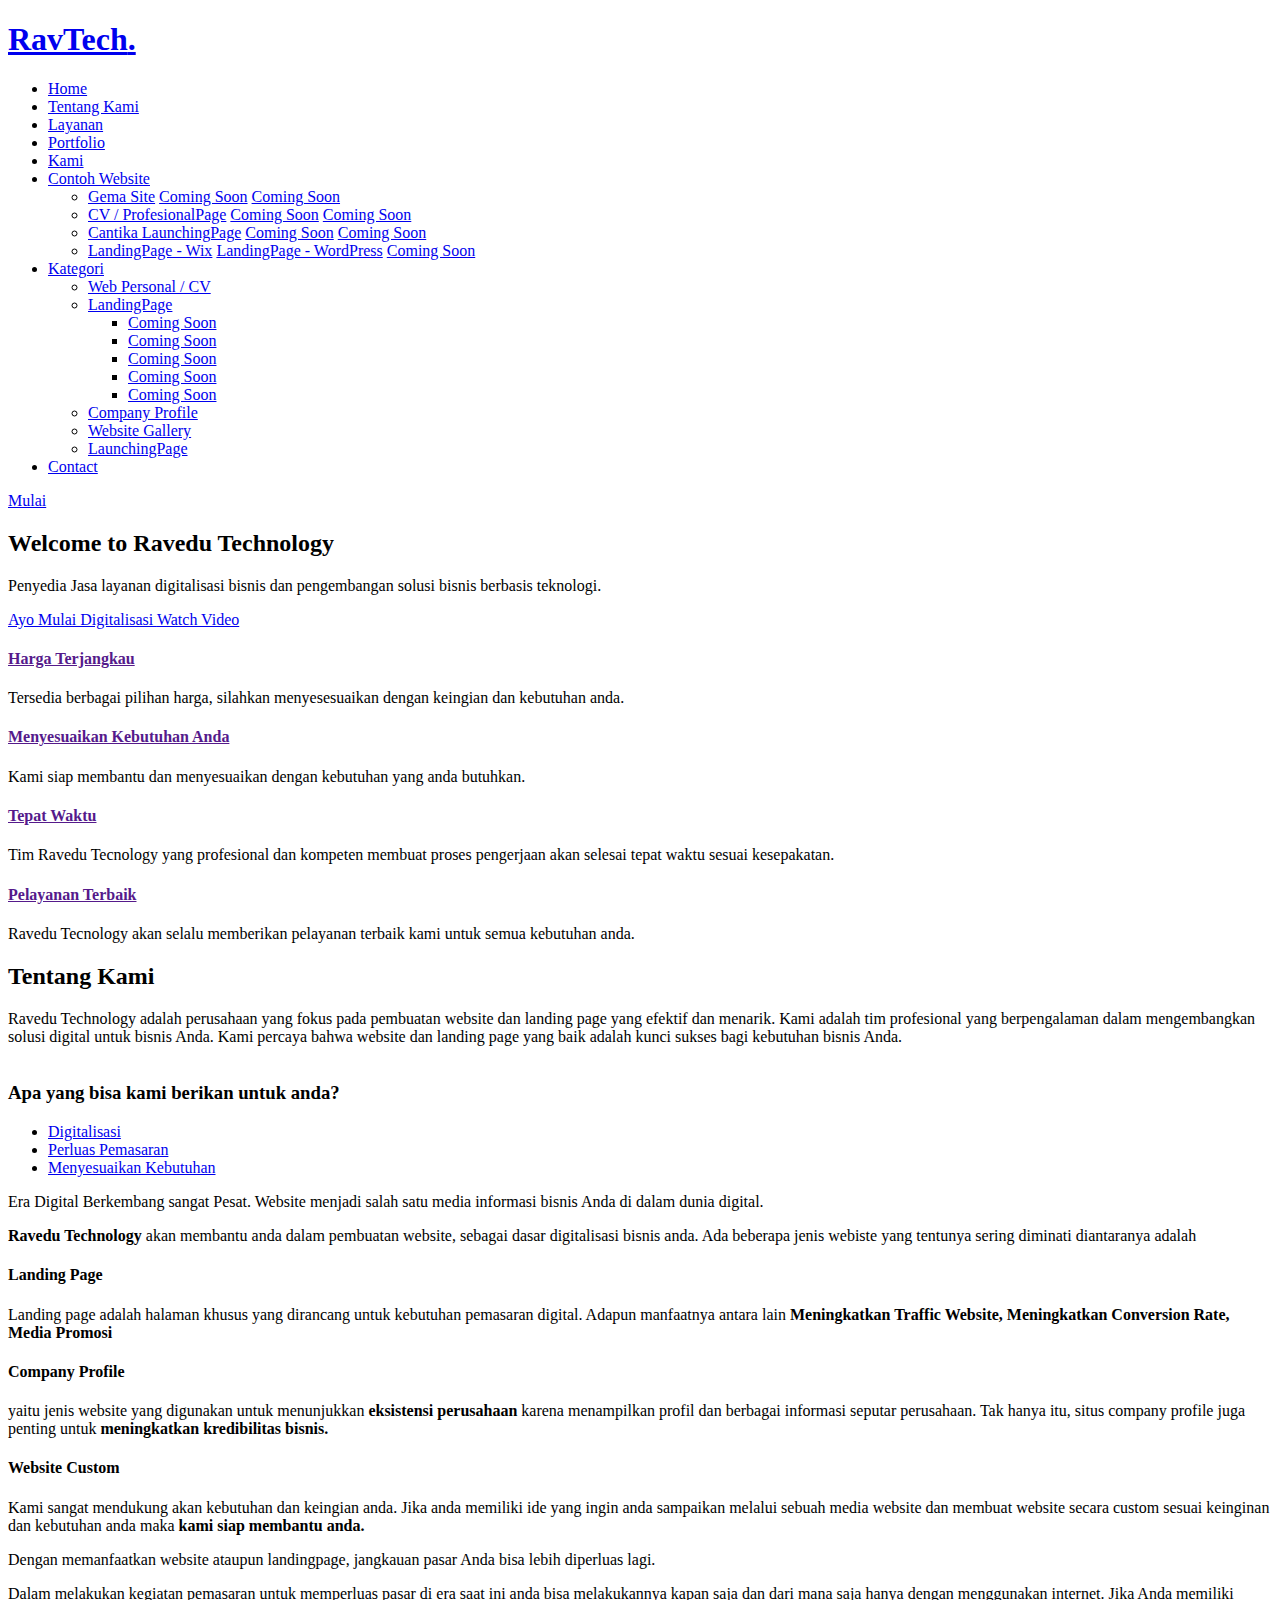
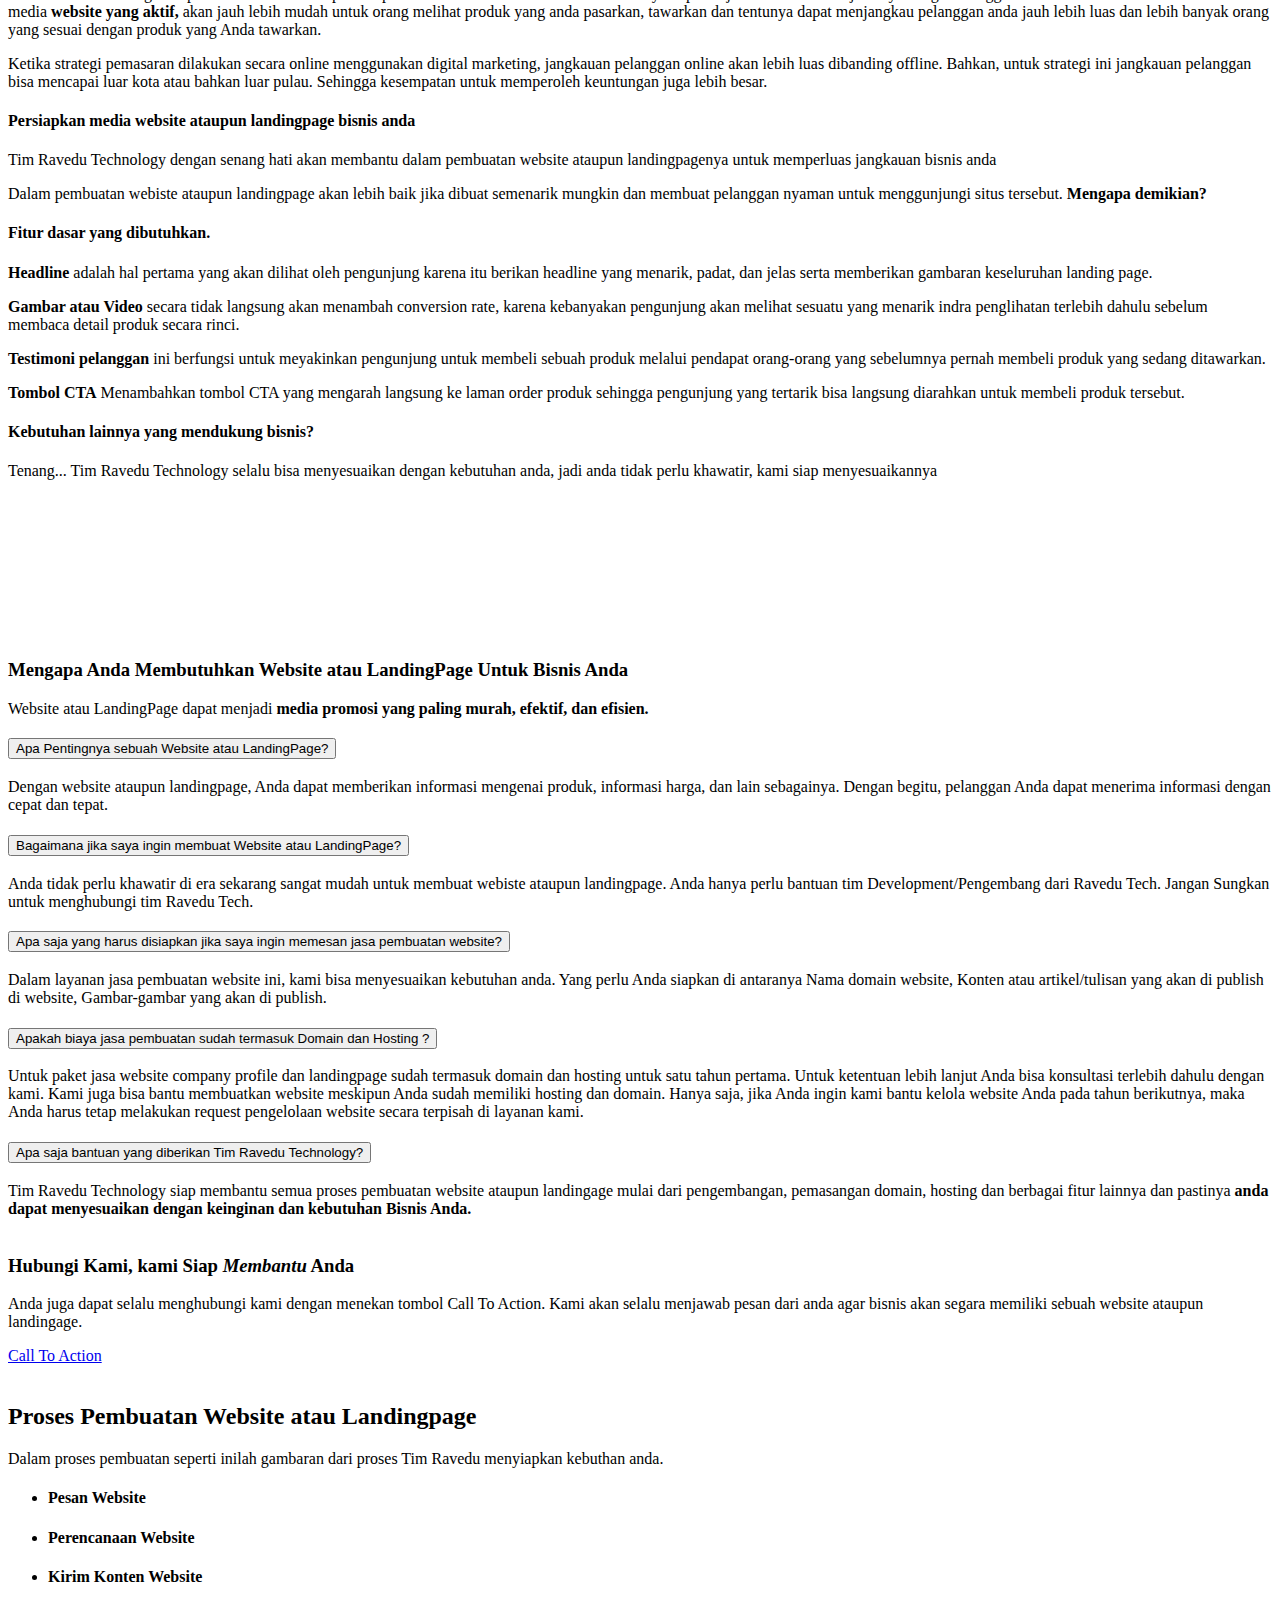
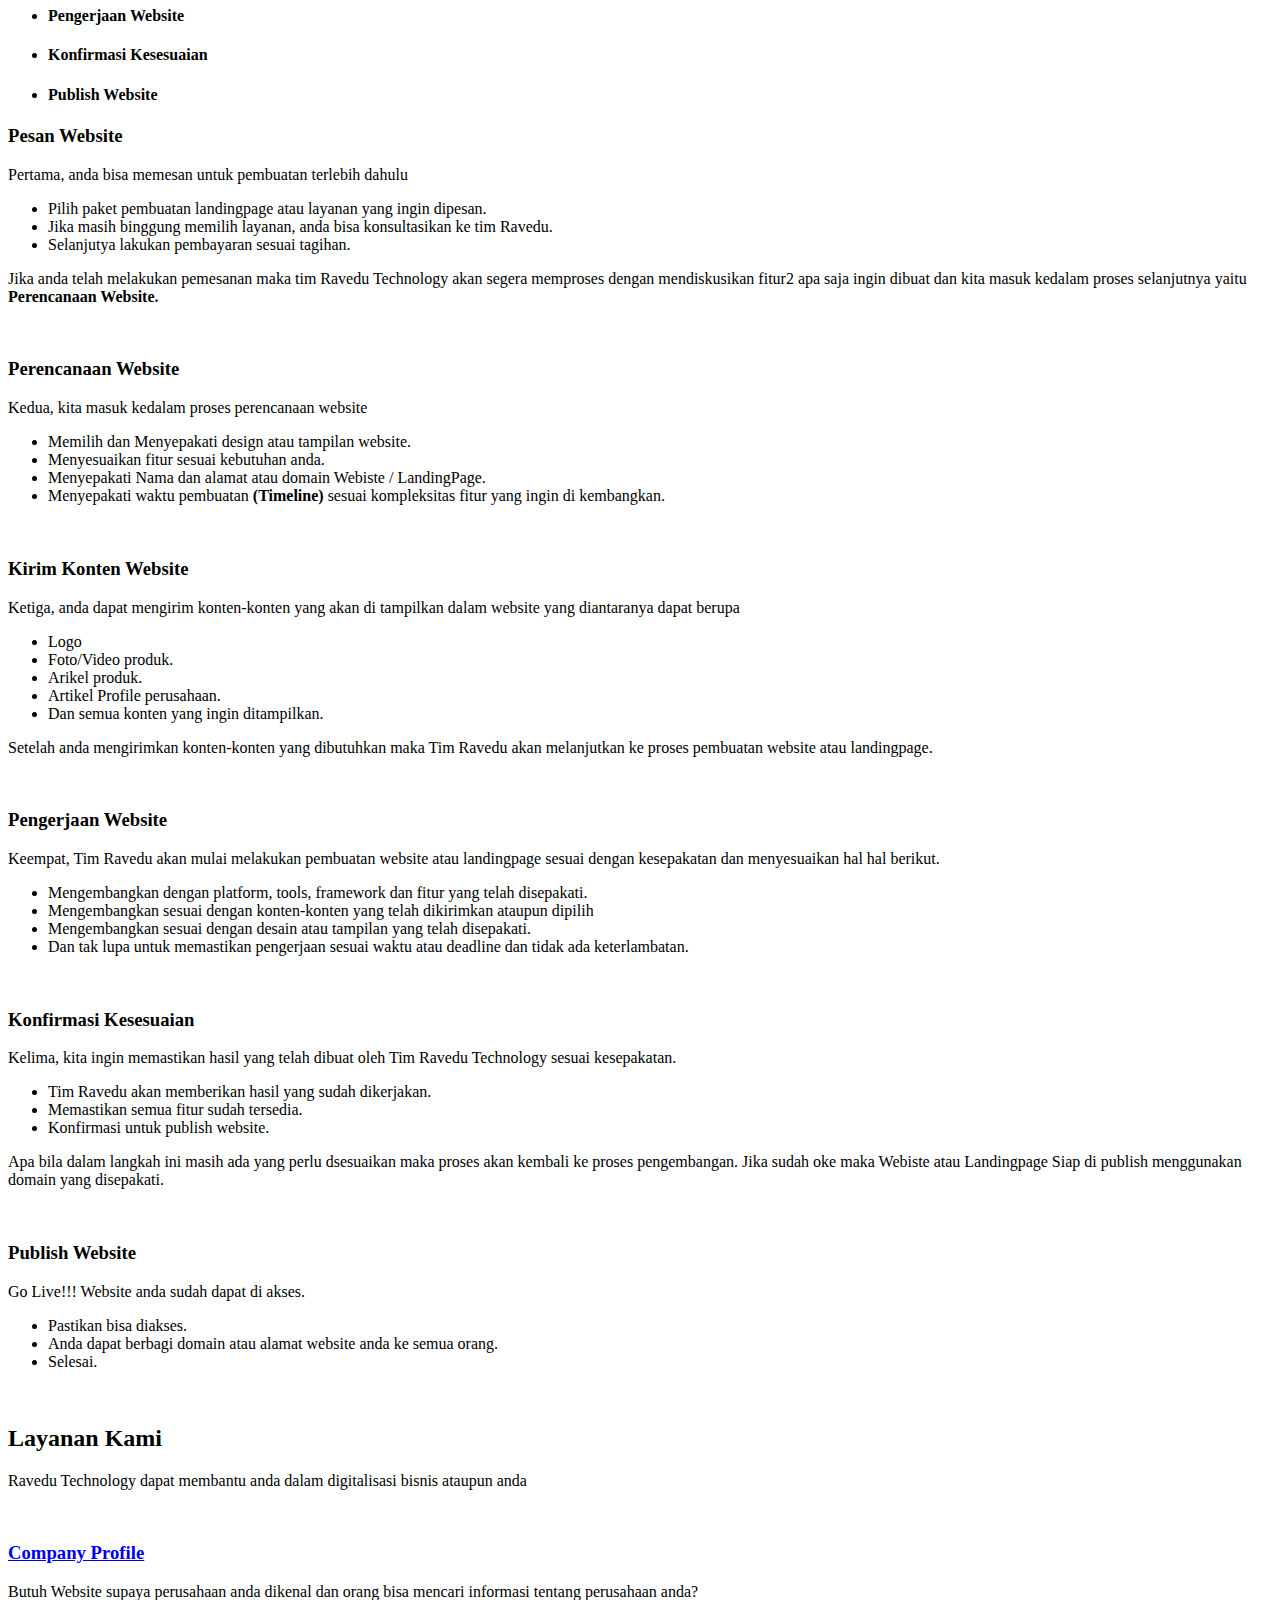
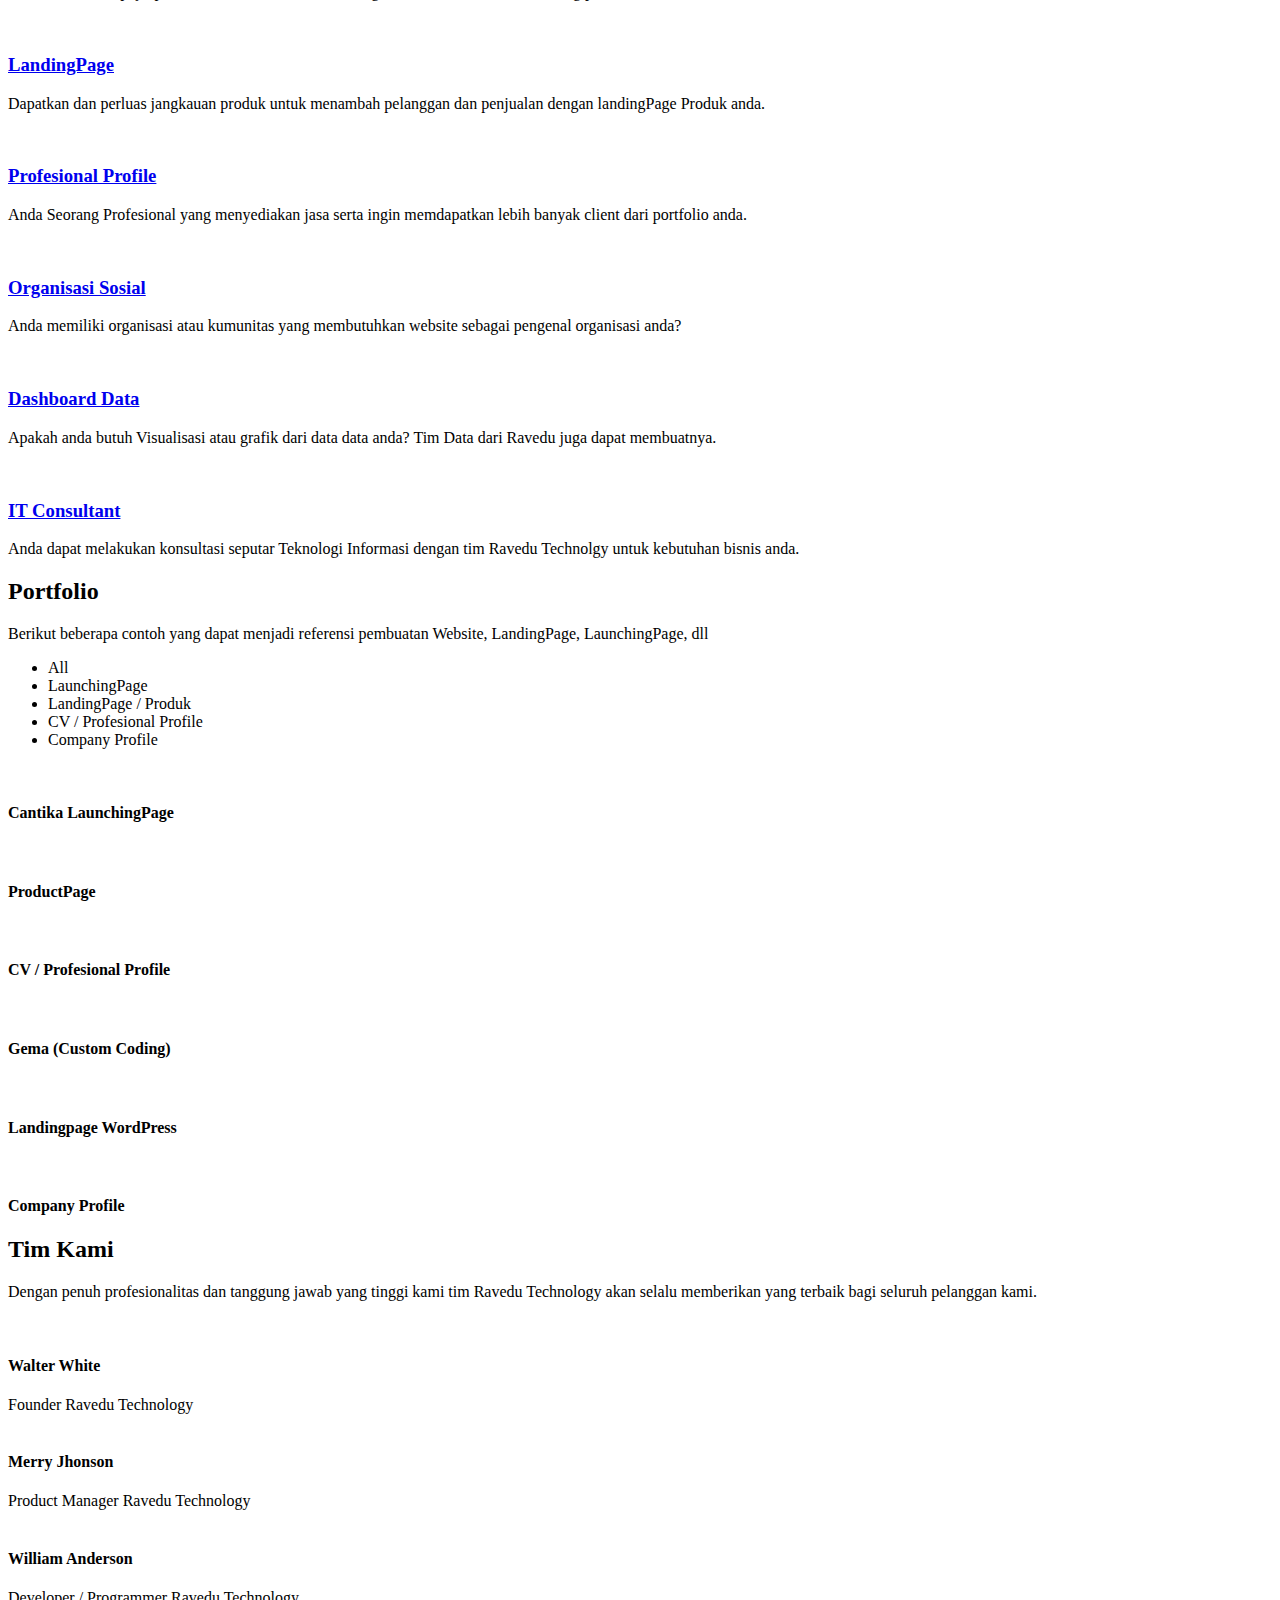
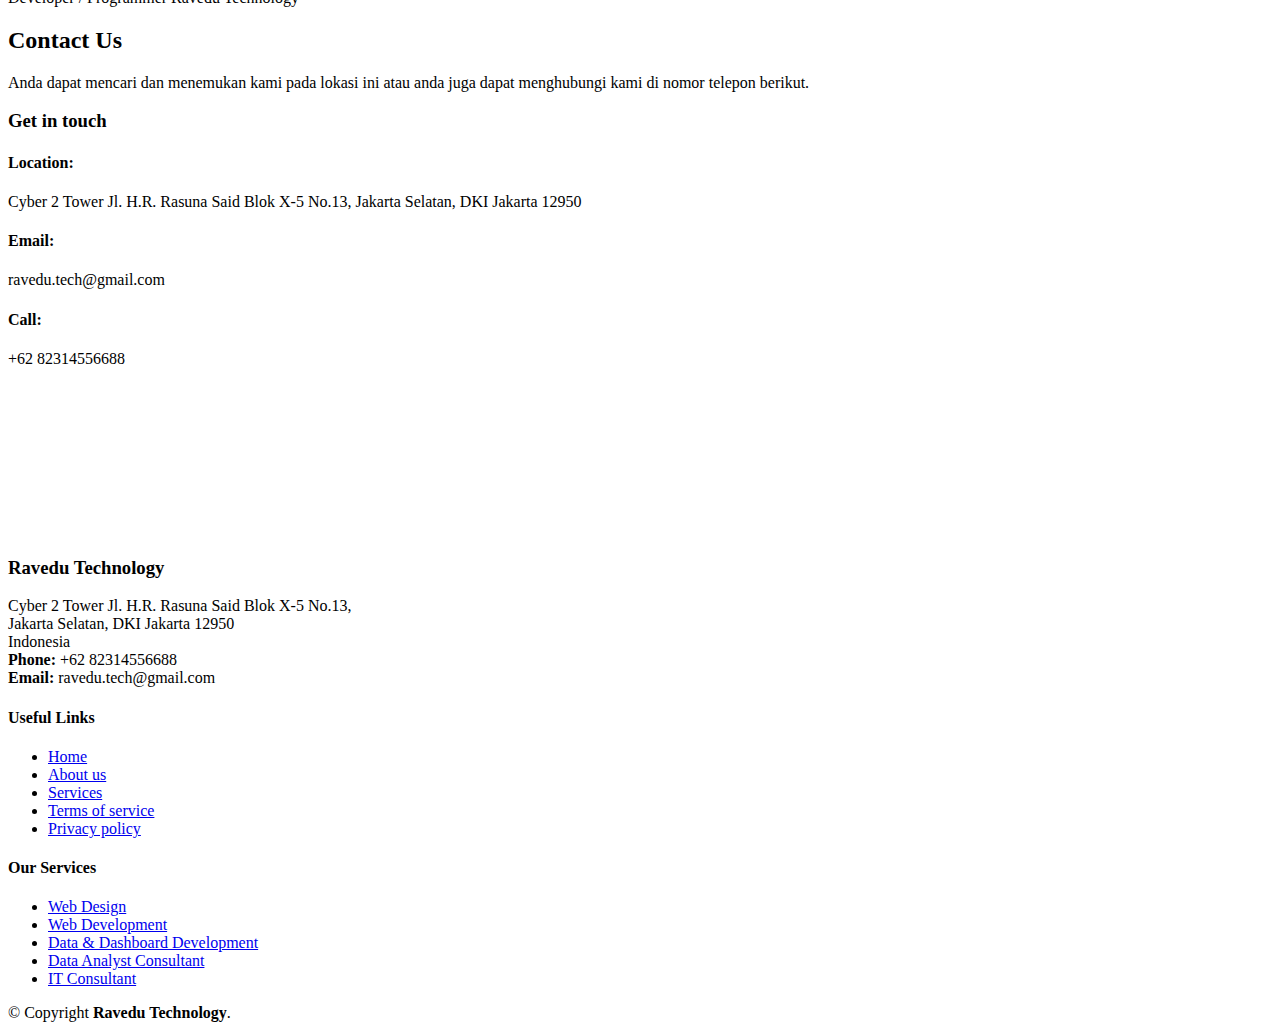
==== index.html @ 0294f075 "Add files via upload" ====
<!DOCTYPE html>
<html lang="en">

<head>
  <meta charset="utf-8">
  <meta content="width=device-width, initial-scale=1.0" name="viewport">

  <title>Ravedu Technology - Home</title>
  <meta content="" name="description">
  <meta content="" name="keywords">

  <!-- Favicons -->
  <link href="assets/img/favicon.png" rel="icon">
  <link href="assets/img/apple-touch-icon.png" rel="apple-touch-icon">

  <!-- Google Fonts -->
  <link rel="preconnect" href="https://fonts.googleapis.com">
  <link rel="preconnect" href="https://fonts.gstatic.com" crossorigin>
  <link href="https://fonts.googleapis.com/css2?family=Open+Sans:ital,wght@0,300;0,400;0,500;0,600;0,700;1,300;1,400;1,500;1,600;1,700&family=Poppins:ital,wght@0,300;0,400;0,500;0,600;0,700;1,300;1,400;1,500;1,600;1,700&family=Source+Sans+Pro:ital,wght@0,300;0,400;0,600;0,700;1,300;1,400;1,600;1,700&display=swap" rel="stylesheet">

  <!-- Vendor CSS Files -->
  <link href="assets/vendor/bootstrap/css/bootstrap.min.css" rel="stylesheet">
  <link href="assets/vendor/bootstrap-icons/bootstrap-icons.css" rel="stylesheet">
  <link href="assets/vendor/aos/aos.css" rel="stylesheet">
  <link href="assets/vendor/glightbox/css/glightbox.min.css" rel="stylesheet">
  <link href="assets/vendor/swiper/swiper-bundle.min.css" rel="stylesheet">

  <!-- Variables CSS Files. Uncomment your preferred color scheme -->
  <!-- <link href="assets/css/variables.css" rel="stylesheet"> -->
  <!-- <link href="assets/css/variables-blue.css" rel="stylesheet"> -->
  <!-- <link href="assets/css/variables-green.css" rel="stylesheet"> -->
  <link href="assets/css/variables-orange.css" rel="stylesheet">
  <!-- <link href="assets/css/variables-purple.css" rel="stylesheet"> -->
  <!-- <link href="assets/css/variables-red.css" rel="stylesheet"> -->
  <!-- <link href="assets/css/variables-pink.css" rel="stylesheet"> -->

  <!-- Template Main CSS File -->
  <link href="assets/css/main.css" rel="stylesheet">

  <!-- =======================================================
  * Template Name: Ravedu Technology
  ======================================================== -->
</head>

<body>

  <!-- ======= Header ======= -->
  <header id="header" class="header fixed-top" data-scrollto-offset="0">
    <div class="container-fluid d-flex align-items-center justify-content-between">

      <a href="index.html" class="logo d-flex align-items-center scrollto me-auto me-lg-0">
        <!-- Uncomment the line below if you also wish to use an image logo -->
        <!-- <img src="assets/img/logo.png" alt=""> -->
        <h1>RavTech<span>.</span></h1>
      </a>

      <nav id="navbar" class="navbar">
        <ul>

          <li class="dropdown"><a href="index.html"><span>Home</span></a>
            <ul>
              <!-- <li><a href="index.html">Home 1 - index.html</a></li>
              <li><a href="index-2.html">Home 2 - index-2.html</a></li>
              <li><a href="index-3.html">Home 3 - index-3.html</a></li> 
              <li><a href="index.html" class="active">Home 4 - index-4.html</a></li> -->
            </ul>
          </li>

          <li><a class="nav-link scrollto" href="index.html#about">Tentang Kami</a></li>
          <li><a class="nav-link scrollto" href="index.html#services">Layanan</a></li>
          <li><a class="nav-link scrollto" href="index.html#portfolio">Portfolio</a></li>
          <li><a class="nav-link scrollto" href="index.html#team">Kami</a></li>
          <!-- <li><a href="blog.html">Blog</a></li> -->
          <li class="dropdown megamenu"><a href="#"><span>Contoh Website</span> <i class="bi bi-chevron-down dropdown-indicator"></i></a>
            <ul>
              <li>
                <a href="https://ravedutechdev.github.io/Gema/" target="_blank">Gema Site</a>
                <a href="#" target="_blank">Coming Soon</a>
                <a href="#" target="_blank">Coming Soon</a>
              </li>
              <li>
                <a href="https://selaw.github.io/profile/"  target="_blank">CV / ProfesionalPage</a>
                <a href="#" target="_blank">Coming Soon</a>
                <a href="#" target="_blank">Coming Soon</a>
              </li>
              <li>
                <a href="https://ravedutechdev.github.io/Cantika/" target="_blank">Cantika LaunchingPage</a>
                <a href="#" target="_blank">Coming Soon</a>
                <a href="#" target="_blank">Coming Soon</a>
              </li>
              <li>
                <a href="https://ravedutech.wixsite.com/landingpage" target="_blank">LandingPage - Wix</a>
                <a href="https://landingpageuse.wordpress.com/" target="_blank">LandingPage - WordPress</a>
                <a href="#" target="_blank">Coming Soon</a>
              </li>
            </ul>
          </li>
          <li class="dropdown"><a href="#"><span>Kategori</span> <i class="bi bi-chevron-down dropdown-indicator"></i></a>
            <ul>
              <li><a href="https://selaw.github.io/profile/"  target="_blank">Web Personal / CV</a></li>
              <li class="dropdown"><a href="#"><span>LandingPage</span> <i class="bi bi-chevron-down dropdown-indicator"></i></a>
                <ul>
                  <li><a href="#" target="_blank">Coming Soon</a></li>
                  <li><a href="#" target="_blank">Coming Soon</a></li>
                  <li><a href="#" target="_blank">Coming Soon</a></li>
                  <li><a href="#" target="_blank">Coming Soon</a></li>
                  <li><a href="#" target="_blank">Coming Soon</a></li>
                </ul>
              </li>
              <li><a href="#">Company Profile</a></li>
              <li><a href="#">Website Gallery</a></li>
              <li><a href="https://ravedutechdev.github.io/Cantika/" target="_blank">LaunchingPage</a></li>
            </ul>
          </li>
          <li><a class="nav-link scrollto" href="index.html#contact">Contact</a></li>
        </ul>
        <i class="bi bi-list mobile-nav-toggle d-none"></i>
      </nav><!-- .navbar -->

      <a class="btn-getstarted scrollto" href="index.html#about">Mulai</a>

    </div>
  </header><!-- End Header -->

  <section id="hero-static" class="hero-static d-flex align-items-center">
    <div class="container d-flex flex-column justify-content-center align-items-center text-center position-relative" data-aos="zoom-out">
      <h2>Welcome to <span>Ravedu Technology</span></h2>
      <p>Penyedia Jasa layanan digitalisasi bisnis dan pengembangan solusi bisnis berbasis teknologi.</p>
      <div class="d-flex">
        <a href="#about" class="btn-get-started scrollto">Ayo Mulai Digitalisasi </a>
        <a href="https://youtu.be/BwCxZ4YUfes" class="glightbox btn-watch-video d-flex align-items-center"><i class="bi bi-play-circle"></i><span>Watch Video</span></a>
      </div>
    </div>
  </section>

  <main id="main">

    <!-- ======= Featured Services Section ======= -->
    <section id="featured-services" class="featured-services">
      <div class="container">

        <div class="row gy-4">

          <div class="col-xl-3 col-md-6 d-flex" data-aos="zoom-out">
            <div class="service-item position-relative">
              <div class="icon"><i class="bi bi-activity icon"></i></div>
              <h4><a href="" class="stretched-link">Harga Terjangkau</a></h4>
              <p>Tersedia berbagai pilihan harga, silahkan menyesesuaikan dengan keingian dan kebutuhan anda.</p>
            </div>
          </div><!-- End Service Item -->

          <div class="col-xl-3 col-md-6 d-flex" data-aos="zoom-out" data-aos-delay="200">
            <div class="service-item position-relative">
              <div class="icon"><i class="bi bi-bounding-box-circles icon"></i></div>
              <h4><a href="" class="stretched-link">Menyesuaikan Kebutuhan Anda</a></h4>
              <p>Kami siap membantu dan menyesuaikan dengan kebutuhan yang anda butuhkan.</p>
            </div>
          </div><!-- End Service Item -->

          <div class="col-xl-3 col-md-6 d-flex" data-aos="zoom-out" data-aos-delay="400">
            <div class="service-item position-relative">
              <div class="icon"><i class="bi bi-calendar4-week icon"></i></div>
              <h4><a href="" class="stretched-link">Tepat Waktu</a></h4>
              <p>Tim Ravedu Tecnology yang profesional dan kompeten membuat proses pengerjaan akan selesai tepat waktu sesuai kesepakatan.</p>
            </div>
          </div><!-- End Service Item -->

          <div class="col-xl-3 col-md-6 d-flex" data-aos="zoom-out" data-aos-delay="600">
            <div class="service-item position-relative">
              <div class="icon"><i class="bi bi-broadcast icon"></i></div>
              <h4><a href="" class="stretched-link">Pelayanan Terbaik</a></h4>
              <p>Ravedu Tecnology akan selalu memberikan pelayanan terbaik kami untuk semua kebutuhan anda.</p>
            </div>
          </div><!-- End Service Item -->

        </div>

      </div>
    </section><!-- End Featured Services Section -->

    <!-- ======= About Section ======= -->
    <section id="about" class="about">
      <div class="container" data-aos="fade-up">

        <div class="section-header">
          <h2>Tentang Kami</h2>
          Ravedu Technology adalah perusahaan yang fokus pada pembuatan website dan landing page yang efektif dan menarik.
             Kami adalah tim profesional yang berpengalaman dalam mengembangkan solusi digital untuk bisnis Anda. 
             Kami percaya bahwa website dan landing page yang baik adalah kunci sukses bagi kebutuhan bisnis Anda.
             </div>

        <div class="row g-4 g-lg-5" data-aos="fade-up" data-aos-delay="200">

          <div class="col-lg-5">
            <div class="about-img">
              <img src="assets/img/about.jpg" class="img-fluid" alt="">
            </div>
          </div>

          <div class="col-lg-7">
            <h3 class="pt-0 pt-lg-5">Apa yang bisa kami berikan untuk anda?</h3>

            <!-- Tabs -->
            <ul class="nav nav-pills mb-3">
              <li><a class="nav-link active" data-bs-toggle="pill" href="#tab1">Digitalisasi</a></li>
              <li><a class="nav-link" data-bs-toggle="pill" href="#tab2">Perluas Pemasaran</a></li>
              <li><a class="nav-link" data-bs-toggle="pill" href="#tab3">Menyesuaikan Kebutuhan</a></li>
            </ul><!-- End Tabs -->

            <!-- Tab Content -->
            <div class="tab-content">

              <div class="tab-pane fade show active" id="tab1">

                <p class="fst-italic">Era Digital Berkembang sangat Pesat. Website menjadi salah satu media informasi bisnis Anda di dalam dunia digital. </p>
                <p><strong>Ravedu Technology </strong> akan membantu anda dalam pembuatan website, sebagai dasar digitalisasi bisnis anda. Ada beberapa jenis webiste yang tentunya sering diminati diantaranya adalah </p>
                <div class="d-flex align-items-center mt-4">
                  <i class="bi bi-check2"></i>
                  <h4>Landing Page</h4>
                </div>
                <p>Landing page adalah halaman khusus yang dirancang untuk kebutuhan pemasaran digital. Adapun manfaatnya antara lain <strong class="fst-italic"> Meningkatkan Traffic Website, Meningkatkan Conversion Rate, Media Promosi</strong> </p>

                <div class="d-flex align-items-center mt-4">
                  <i class="bi bi-check2"></i>
                  <h4>Company Profile</h4>
                </div>
                <p>yaitu jenis website yang digunakan untuk menunjukkan <strong> eksistensi perusahaan </strong>
                  karena menampilkan profil dan berbagai informasi seputar perusahaan.
                  Tak hanya itu, situs company profile juga penting untuk  <strong>meningkatkan kredibilitas bisnis. </strong></p>

                <div class="d-flex align-items-center mt-4">
                  <i class="bi bi-check2"></i>
                  <h4>Website Custom</h4>
                </div>
                <p>Kami sangat mendukung akan kebutuhan dan keingian anda. Jika anda memiliki ide yang ingin anda sampaikan 
                  melalui sebuah media website dan membuat website secara custom sesuai keinginan dan kebutuhan anda maka  <strong>kami siap membantu anda.</strong> </p>

              </div><!-- End Tab 1 Content -->

              <div class="tab-pane fade show" id="tab2">

                <p class="fst-italic">Dengan memanfaatkan website ataupun landingpage, jangkauan pasar Anda bisa lebih diperluas lagi.</p>

                <p>Dalam melakukan kegiatan pemasaran untuk memperluas pasar di era saat ini anda bisa melakukannya kapan saja dan dari mana saja
                   hanya dengan menggunakan internet. Jika Anda memiliki media <strong> website yang aktif,</strong> akan jauh lebih mudah untuk orang melihat produk yang anda pasarkan, tawarkan 
                   dan tentunya dapat menjangkau pelanggan anda jauh lebih luas dan lebih banyak orang yang sesuai dengan produk yang Anda tawarkan.</p>

                <p>Ketika strategi pemasaran dilakukan secara online menggunakan digital marketing, jangkauan pelanggan online akan lebih luas dibanding offline. 
                  Bahkan, untuk strategi ini jangkauan pelanggan bisa mencapai luar kota atau bahkan luar pulau. 
                  Sehingga kesempatan untuk memperoleh keuntungan juga lebih besar.</p>

                <div class="d-flex align-items-center mt-4">
                  <i class="bi bi-check2"></i>
                  <h4>Persiapkan media website ataupun landingpage bisnis anda</h4>
                </div>
                <p>Tim Ravedu Technology dengan senang hati akan membantu dalam pembuatan website ataupun landingpagenya untuk memperluas jangkauan bisnis anda</p>

              </div><!-- End Tab 2 Content -->

              <div class="tab-pane fade show" id="tab3">

                <p> Dalam pembuatan webiste ataupun landingpage akan lebih baik jika dibuat semenarik mungkin dan membuat pelanggan 
                  nyaman untuk menggunjungi situs tersebut.
                  <strong>Mengapa demikian? </strong> 
                </p> 
                <div class="d-flex align-items-center mt-4">
                  <i class="bi bi-check2"></i>
                  <h4>Fitur dasar yang dibutuhkan.</h4>
                </div>
                <p><strong>Headline</strong> adalah hal pertama yang akan dilihat oleh pengunjung karena itu berikan headline yang menarik, padat, dan jelas serta memberikan gambaran keseluruhan landing page.</p>

                <p><strong>Gambar atau Video</strong> secara tidak langsung akan menambah conversion rate, karena kebanyakan pengunjung akan melihat sesuatu yang menarik indra penglihatan terlebih dahulu sebelum membaca detail produk secara rinci.</p>
                <p><strong>Testimoni pelanggan</strong> ini berfungsi untuk meyakinkan pengunjung untuk membeli sebuah produk melalui pendapat orang-orang yang sebelumnya pernah membeli produk yang sedang ditawarkan.</p>
                <p><strong>Tombol CTA</strong> Menambahkan tombol CTA yang mengarah langsung ke laman order produk sehingga pengunjung yang tertarik bisa langsung diarahkan untuk membeli produk tersebut.</p>

                <div class="d-flex align-items-center mt-4">
                  <i class="bi bi-check2"></i>
                  <h4>Kebutuhan lainnya yang mendukung bisnis?</h4>
                </div>
                <p>Tenang... Tim Ravedu Technology selalu bisa menyesuaikan dengan kebutuhan anda, jadi anda tidak perlu khawatir, kami siap menyesuaikannya </p>

              </div><!-- End Tab 3 Content -->

            </div>

          </div>

        </div>

      </div>
    </section><!-- End About Section -->

    <!-- ======= Clients Section ======= -->
    <section id="clients" class="clients">
      <div class="container" data-aos="zoom-out">

        <div class="clients-slider swiper">
          <div class="swiper-wrapper align-items-center">
            <div class="swiper-slide"><img src="assets/img/clients/BUMN-logo.png" class="img-fluid" alt=""></div>
            <div class="swiper-slide"><img src="assets/img/clients/kopimulogo.png" class="img-fluid" alt=""></div>
            <div class="swiper-slide"><img src="assets/img/clients/ruangsablon.png" class="img-fluid" alt=""></div>
            <div class="swiper-slide"><img src="assets/img/clients/alatkopideoklogo.png" class="img-fluid" alt=""></div>
            <div class="swiper-slide"><img src="assets/img/clients/Ravetech.png" class="img-fluid" alt=""></div>
            <div class="swiper-slide"><img src="assets/img/clients/hipmi-logo.png" class="img-fluid" alt=""></div>
            <div class="swiper-slide"><img src="assets/img/clients/Logo Telkom University.png" class="img-fluid" alt=""></div>
            <div class="swiper-slide"><img src="assets/img/clients/tokepo store logo.png" class="img-fluid" alt=""></div>
          </div>
        </div>

      </div>
    </section><!-- End Clients Section -->

      <!-- ======= F.A.Q Section ======= -->
      <section id="faq" class="faq">
        <div class="container-fluid" data-aos="fade-up">
  
          <div class="row gy-4">
  
            <div class="col-lg-7 d-flex flex-column justify-content-center align-items-stretch  order-2 order-lg-1">
  
              <div class="content px-xl-5">
                <h3>Mengapa Anda Membutuhkan Website atau LandingPage <strong>Untuk Bisnis Anda </strong></h3>
                <p  class="fst-italic">
                  Website atau LandingPage dapat menjadi <strong> media promosi yang paling murah, efektif, dan efisien. </strong> 
                </p>
              </div>
  
              <div class="accordion accordion-flush px-xl-5" id="faqlist">
  
                <div class="accordion-item" data-aos="fade-up" data-aos-delay="200">
                  <h3 class="accordion-header">
                    <button class="accordion-button collapsed" type="button" data-bs-toggle="collapse" data-bs-target="#faq-content-1">
                      <i class="bi bi-question-circle question-icon"></i>
                      Apa Pentingnya sebuah Website atau LandingPage?
                    </button>
                  </h3>
                  <div id="faq-content-1" class="accordion-collapse collapse show" data-bs-parent="#faqlist">
                    <div class="accordion-body">
                      Dengan website ataupun landingpage, Anda dapat memberikan informasi mengenai produk, informasi harga, dan lain sebagainya. Dengan begitu, pelanggan Anda dapat menerima informasi dengan cepat dan tepat.
                    </div>
                  </div>
                </div><!-- # Faq item-->
  
                <div class="accordion-item" data-aos="fade-up" data-aos-delay="300">
                  <h3 class="accordion-header">
                    <button class="accordion-button collapsed" type="button" data-bs-toggle="collapse" data-bs-target="#faq-content-2">
                      <i class="bi bi-question-circle question-icon"></i>
                      Bagaimana jika saya ingin membuat Website atau LandingPage?
                    </button>
                  </h3>
                  <div id="faq-content-2" class="accordion-collapse collapse" data-bs-parent="#faqlist">
                    <div class="accordion-body">
                      Anda tidak perlu khawatir di era sekarang sangat mudah untuk membuat webiste ataupun landingpage. Anda hanya perlu bantuan tim Development/Pengembang dari Ravedu Tech. Jangan Sungkan untuk menghubungi tim Ravedu Tech.
                    </div>
                  </div>
                </div><!-- # Faq item-->
  
                <div class="accordion-item" data-aos="fade-up" data-aos-delay="400">
                  <h3 class="accordion-header">
                    <button class="accordion-button collapsed" type="button" data-bs-toggle="collapse" data-bs-target="#faq-content-3">
                      <i class="bi bi-question-circle question-icon"></i>
                      Apa saja yang harus disiapkan jika saya ingin memesan jasa pembuatan website?
                    </button>
                  </h3>
                  <div id="faq-content-3" class="accordion-collapse collapse" data-bs-parent="#faqlist">
                    <div class="accordion-body">
                      Dalam layanan jasa pembuatan website ini, kami bisa menyesuaikan kebutuhan anda. Yang perlu Anda siapkan di antaranya 
                      Nama domain website, Konten atau artikel/tulisan yang akan di publish di website, Gambar-gambar yang akan di publish.
                    </div>
                  </div>
                </div><!-- # Faq item-->
  
                <div class="accordion-item" data-aos="fade-up" data-aos-delay="500">
                  <h3 class="accordion-header">
                    <button class="accordion-button collapsed" type="button" data-bs-toggle="collapse" data-bs-target="#faq-content-4">
                      <i class="bi bi-question-circle question-icon"></i>
                      Apakah biaya jasa pembuatan sudah termasuk Domain dan Hosting ?
                    </button>
                  </h3>
                  <div id="faq-content-4" class="accordion-collapse collapse" data-bs-parent="#faqlist">
                    <div class="accordion-body">
                      <i class="bi bi-question-circle question-icon"></i>
                      Untuk paket jasa website company profile dan landingpage sudah termasuk domain dan hosting untuk satu tahun pertama. Untuk ketentuan lebih lanjut Anda bisa konsultasi terlebih dahulu dengan kami.
                      Kami juga bisa bantu membuatkan website meskipun Anda sudah memiliki hosting dan domain. Hanya saja, jika Anda ingin kami bantu kelola website Anda pada tahun berikutnya, maka Anda harus tetap melakukan request pengelolaan website secara terpisah di layanan kami.
                    </div>
                  </div>
                </div><!-- # Faq item-->
  
                <div class="accordion-item" data-aos="fade-up" data-aos-delay="600">
                  <h3 class="accordion-header">
                    <button class="accordion-button collapsed" type="button" data-bs-toggle="collapse" data-bs-target="#faq-content-5">
                      <i class="bi bi-question-circle question-icon"></i>
                      Apa saja bantuan yang diberikan Tim Ravedu Technology?
                    </button>
                  </h3>
                  <div id="faq-content-5" class="accordion-collapse collapse" data-bs-parent="#faqlist">
                    <div class="accordion-body">
                      Tim Ravedu Technology siap membantu semua proses pembuatan website ataupun landingage mulai dari pengembangan, pemasangan domain, hosting dan berbagai fitur lainnya dan pastinya <strong> anda dapat menyesuaikan dengan keinginan dan kebutuhan Bisnis Anda.</strong>
                    </div>
                  </div>
                </div><!-- # Faq item-->
  
              </div>
  
            </div>
  
            <div class="col-lg-5 align-items-stretch order-1 order-lg-2 img" style='background-image: url("assets/img/faq.jpg");'>&nbsp;</div>
          </div>
  
        </div>
      </section><!-- End F.A.Q Section -->

    <!-- ======= Call To Action Section ======= -->
    <section id="cta" class="cta">
      <div class="container" data-aos="zoom-out">

        <div class="row g-5">

          <div class="col-lg-8 col-md-6 content d-flex flex-column justify-content-center order-last order-md-first">
            <h3>Hubungi Kami, kami Siap <em>Membantu</em> Anda</h3>
            <p> Anda juga dapat selalu menghubungi kami dengan menekan tombol Call To Action. Kami akan selalu menjawab pesan dari anda agar bisnis akan segara memiliki sebuah website ataupun landingage.</p>
            <a class="cta-btn align-self-start" href="#">Call To Action</a>
          </div>

          <div class="col-lg-4 col-md-6 order-first order-md-last d-flex align-items-center">
            <div class="img">
              <img src="assets/img/cta.jpg" alt="" class="img-fluid">
            </div>
          </div>

        </div>

      </div>
    </section><!-- End Call To Action Section -->

    <!-- ======= On Focus Section ======= -->
     <!-- 
    <section id="onfocus" class="onfocus">
      <div class="container-fluid p-0" data-aos="fade-up">

        <div class="row g-0">
          <div class="col-lg-6 video-play position-relative">
            <a href="https://youtu.be/nos6rFN_RSE" class="glightbox play-btn"></a>
          </div>
          <div class="col-lg-6">
            <div class="content d-flex flex-column justify-content-center h-100">
              <h3>Voluptatem dignissimos provident quasi corporis</h3>
              <p class="fst-italic">
                Lorem ipsum dolor sit amet, consectetur adipiscing elit, sed do eiusmod tempor incididunt ut labore et dolore
                magna aliqua.
              </p>
              <ul>
                <li><i class="bi bi-check-circle"></i> Ullamco laboris nisi ut aliquip ex ea commodo consequat.</li>
                <li><i class="bi bi-check-circle"></i> Duis aute irure dolor in reprehenderit in voluptate velit.</li>
                <li><i class="bi bi-check-circle"></i> Ullamco laboris nisi ut aliquip ex ea commodo consequat. Duis aute irure dolor in reprehenderit in voluptate trideta storacalaperda mastiro dolore eu fugiat nulla pariatur.</li>
              </ul>
              <a href="#" class="read-more align-self-start"><span>Read More</span><i class="bi bi-arrow-right"></i></a>
            </div>
          </div>
        </div>

      </div>
    </section>-->
     <!-- End On Focus Section -->

    <!-- ======= Features Section ======= --->
    <section id="features" class="features">
      <div class="container" data-aos="fade-up">
        
        <div class="section-header">
          <h2>Proses Pembuatan Website atau Landingpage</h2>
          Dalam proses pembuatan seperti inilah gambaran dari proses Tim Ravedu menyiapkan kebuthan anda.   
        </div>

        <ul class="nav nav-tabs row gy-4 d-flex">

          <li class="nav-item col-6 col-md-4 col-lg-2">
            <a class="nav-link active show" data-bs-toggle="tab" data-bs-target="#tab-1">
              <i class="bi bi-binoculars color-cyan"></i>
              <h4>Pesan Website</h4>
            </a>
          </li> 

          <li class="nav-item col-6 col-md-4 col-lg-2">
            <a class="nav-link" data-bs-toggle="tab" data-bs-target="#tab-2">
              <i class="bi bi-box-seam color-indigo"></i>
              <h4>Perencanaan Website</h4>
            </a>
          </li>

          <li class="nav-item col-6 col-md-4 col-lg-2">
            <a class="nav-link" data-bs-toggle="tab" data-bs-target="#tab-3">
              <i class="bi bi-brightness-high color-teal"></i>
              <h4>Kirim Konten Website</h4>
            </a>
          </li>

          <li class="nav-item col-6 col-md-4 col-lg-2">
            <a class="nav-link" data-bs-toggle="tab" data-bs-target="#tab-4">
              <i class="bi bi-command color-red"></i>
              <h4>Pengerjaan Website</h4>
            </a>
          </li>

          <li class="nav-item col-6 col-md-4 col-lg-2">
            <a class="nav-link" data-bs-toggle="tab" data-bs-target="#tab-5">
              <i class="bi bi-easel color-blue"></i>
              <h4>Konfirmasi Kesesuaian</h4>
            </a>
          </li>

          <li class="nav-item col-6 col-md-4 col-lg-2">
            <a class="nav-link" data-bs-toggle="tab" data-bs-target="#tab-6">
              <i class="bi bi-map color-orange"></i>
              <h4>Publish Website</h4>
            </a>
          </li> 

        </ul>

        <div class="tab-content">

          <div class="tab-pane active show" id="tab-1">
            <div class="row gy-4">
              <div class="col-lg-8 order-2 order-lg-1" data-aos="fade-up" data-aos-delay="100">
                <h3>Pesan Website</h3>
                <p class="fst-italic">
                  Pertama, anda bisa memesan untuk pembuatan terlebih dahulu
                </p>
                <ul>
                  <li><i class="bi bi-check-circle-fill"></i> Pilih paket pembuatan landingpage atau layanan yang ingin dipesan.</li>
                  <li><i class="bi bi-check-circle-fill"></i> Jika masih binggung memilih layanan, anda bisa konsultasikan ke tim Ravedu.</li>
                  <li><i class="bi bi-check-circle-fill"></i> Selanjutya lakukan pembayaran sesuai tagihan.</li>
                </ul>
                <p>
                  Jika anda telah melakukan pemesanan maka tim Ravedu Technology akan segera memproses dengan mendiskusikan fitur2 apa saja ingin dibuat 
                  dan kita masuk kedalam proses selanjutnya yaitu <strong>Perencanaan Website.</strong> 
                </p>
              </div>
              <div class="col-lg-4 order-1 order-lg-2 text-center" data-aos="fade-up" data-aos-delay="200">
                <img src="assets/img/features-1.svg" alt="" class="img-fluid">
              </div>
            </div>
          </div> 

          <div class="tab-pane" id="tab-2">
            <div class="row gy-4">
              <div class="col-lg-8 order-2 order-lg-1">
                <h3>Perencanaan Website</h3>
                <p class="fst-italic">
                  Kedua, kita masuk kedalam proses perencanaan website
                </p>
                <ul>
                  <li><i class="bi bi-check-circle-fill"></i> Memilih dan Menyepakati design atau tampilan website.</li>
                  <li><i class="bi bi-check-circle-fill"></i> Menyesuaikan fitur sesuai kebutuhan anda.</li>
                  <li><i class="bi bi-check-circle-fill"></i> Menyepakati Nama dan alamat atau domain Webiste / LandingPage.</li>
                  <li><i class="bi bi-check-circle-fill"></i> Menyepakati waktu pembuatan <b>(Timeline)</b> sesuai kompleksitas fitur yang ingin di kembangkan.</li>
                </ul>
              </div>
              <div class="col-lg-4 order-1 order-lg-2 text-center">
                <img src="assets/img/features-2.svg" alt="" class="img-fluid">
              </div>
            </div>
          </div>
          <!-- End Tab Perencanaan Website -->

          <div class="tab-pane" id="tab-3">
            <div class="row gy-4">
              <div class="col-lg-8 order-2 order-lg-1">
                <h3>Kirim Konten Website</h3>
                <p class="fst-italic">
                  Ketiga, anda dapat mengirim konten-konten yang akan di tampilkan dalam website yang diantaranya dapat berupa
                </p>
                <ul>
                  <li><i class="bi bi-check-circle-fill"></i> Logo</li>
                  <li><i class="bi bi-check-circle-fill"></i> Foto/Video produk.</li>
                  <li><i class="bi bi-check-circle-fill"></i> Arikel produk.</li>
                  <li><i class="bi bi-check-circle-fill"></i> Artikel Profile perusahaan.</li>
                  <li><i class="bi bi-check-circle-fill"></i> Dan semua konten yang ingin ditampilkan.</li>
                </ul>
                <p>Setelah anda mengirimkan konten-konten yang dibutuhkan maka Tim Ravedu akan melanjutkan ke proses pembuatan website atau landingpage.</p>
               
              </div>
              <div class="col-lg-4 order-1 order-lg-2 text-center">
                <img src="assets/img/features-3.svg" alt="" class="img-fluid">
              </div>
            </div>
          </div>

          <div class="tab-pane" id="tab-4">
            <div class="row gy-4">
              <div class="col-lg-8 order-2 order-lg-1">
                <h3>Pengerjaan Website</h3>
                <p class="fst-italic">
                  Keempat, Tim Ravedu akan mulai melakukan pembuatan website atau landingpage sesuai dengan kesepakatan dan menyesuaikan hal hal berikut.
                </p>
               
                <ul>
                  <li><i class="bi bi-check-circle-fill"></i> Mengembangkan dengan platform, tools, framework dan fitur yang telah disepakati.</li>
                  <li><i class="bi bi-check-circle-fill"></i> Mengembangkan sesuai dengan konten-konten yang telah dikirimkan ataupun dipilih</li>
                  <li><i class="bi bi-check-circle-fill"></i> Mengembangkan sesuai dengan desain atau tampilan yang telah disepakati.</li>
                  <li><i class="bi bi-check-circle-fill"></i> Dan tak lupa untuk memastikan pengerjaan sesuai waktu atau deadline dan tidak ada keterlambatan.</li>
                </ul>
              </div>
              <div class="col-lg-4 order-1 order-lg-2 text-center">
                <img src="assets/img/features-4.svg" alt="" class="img-fluid">
              </div>
            </div>
          </div>

          <div class="tab-pane" id="tab-5">
            <div class="row gy-4">
              <div class="col-lg-8 order-2 order-lg-1">
                <h3>Konfirmasi Kesesuaian</h3>
                <p class="fst-italic">
                  Kelima, kita ingin memastikan hasil yang telah dibuat oleh Tim Ravedu Technology sesuai kesepakatan.
                </p>
                
                <ul>
                  <li><i class="bi bi-check-circle-fill"></i> Tim Ravedu akan memberikan hasil yang sudah dikerjakan.</li>
                  <li><i class="bi bi-check-circle-fill"></i> Memastikan semua fitur sudah tersedia.</li>
                  <li><i class="bi bi-check-circle-fill"></i> Konfirmasi untuk publish website.</li>
                </ul>
                <p> Apa bila dalam langkah ini masih ada yang perlu dsesuaikan maka proses akan kembali ke proses pengembangan. Jika sudah oke maka Webiste atau Landingpage Siap di publish menggunakan domain yang disepakati.</p>
              </div>
              <div class="col-lg-4 order-1 order-lg-2 text-center">
                <img src="assets/img/features-5.svg" alt="" class="img-fluid">
              </div>
            </div>
          </div> 

          <div class="tab-pane" id="tab-6">
            <div class="row gy-4">
              <div class="col-lg-8 order-2 order-lg-1">
                <h3>Publish Website</h3>
                
                <p class="fst-italic">
                 Go Live!!! Website anda sudah dapat di akses.
                </p>
                <ul>
                  <li><i class="bi bi-check-circle-fill"></i> Pastikan bisa diakses.</li>
                  <li><i class="bi bi-check-circle-fill"></i> Anda dapat berbagi domain atau alamat website anda ke semua orang.</li>
                  <li><i class="bi bi-check-circle-fill"></i> Selesai.</li>
                </ul>
              </div>
              <div class="col-lg-4 order-1 order-lg-2 text-center">
                <img src="assets/img/features-6.svg" alt="" class="img-fluid">
              </div>
            </div>
          </div> 

        </div>

      </div>
    </section> 

    <!-- ======= Services Section ======= -->
    <section id="services" class="services">
      <div class="container" data-aos="fade-up">

        <div class="section-header">
          <h2>Layanan Kami</h2>
          <p>Ravedu Technology dapat membantu anda dalam digitalisasi bisnis ataupun  anda</p>
        </div>

        <div class="row gy-5">

          <div class="col-xl-4 col-md-6" data-aos="zoom-in" data-aos-delay="200">
            <div class="service-item">
              <div class="img">
                <img src="assets/img/services-1.jpg" class="img-fluid" alt="">
              </div>
              <div class="details position-relative">
                <div class="icon">
                  <i class="bi bi-activity"></i>
                </div>
                <a href="#" class="stretched-link">
                  <h3>Company Profile</h3>
                </a>
                <p>Butuh Website supaya perusahaan anda dikenal dan orang bisa mencari informasi tentang perusahaan anda?</p>
              </div>
            </div>
          </div><!-- End Service Item -->

          <div class="col-xl-4 col-md-6" data-aos="zoom-in" data-aos-delay="300">
            <div class="service-item">
              <div class="img">
                <img src="assets/img/services-2.jpg" class="img-fluid" alt="">
              </div>
              <div class="details position-relative">
                <div class="icon">
                  <i class="bi bi-broadcast"></i>
                </div>
                <a href="#" class="stretched-link">
                  <h3>LandingPage</h3>
                </a>
                <p>Dapatkan dan perluas jangkauan produk untuk menambah pelanggan dan penjualan dengan landingPage Produk anda.</p>
              </div>
            </div>
          </div><!-- End Service Item -->

          <div class="col-xl-4 col-md-6" data-aos="zoom-in" data-aos-delay="400">
            <div class="service-item">
              <div class="img">
                <img src="assets/img/services-3.jpg" class="img-fluid" alt="">
              </div>
              <div class="details position-relative">
                <div class="icon">
                  <i class="bi bi-easel"></i>
                </div>
                <a href="#" class="stretched-link">
                  <h3>Profesional Profile</h3>
                </a>
                <p>Anda Seorang Profesional yang menyediakan jasa serta ingin memdapatkan lebih banyak client dari portfolio anda.</p>
              </div>
            </div>
          </div><!-- End Service Item -->

          <div class="col-xl-4 col-md-6" data-aos="zoom-in" data-aos-delay="500">
            <div class="service-item">
              <div class="img">
                <img src="assets/img/services-4.jpg" class="img-fluid" alt="">
              </div>
              <div class="details position-relative">
                <div class="icon">
                  <i class="bi bi-bounding-box-circles"></i>
                </div>
                <a href="#" class="stretched-link">
                  <h3>Organisasi Sosial</h3>
                </a>
                <p>Anda memiliki organisasi atau kumunitas yang membutuhkan website sebagai pengenal organisasi anda?</p>
                <a href="#" class="stretched-link"></a>
              </div>
            </div>
          </div><!-- End Service Item -->

          <div class="col-xl-4 col-md-6" data-aos="zoom-in" data-aos-delay="600">
            <div class="service-item">
              <div class="img">
                <img src="assets/img/services-5.jpg" class="img-fluid" alt="">
              </div>
              <div class="details position-relative">
                <div class="icon">
                  <i class="bi bi-calendar4-week"></i>
                </div>
                <a href="#" class="stretched-link">
                  <h3>Dashboard Data</h3>
                </a>
                <p>Apakah anda butuh Visualisasi atau grafik dari data data anda? Tim Data dari Ravedu juga dapat membuatnya.</p>
                <a href="#" class="stretched-link"></a>
              </div>
            </div>
          </div><!-- End Service Item -->

          <div class="col-xl-4 col-md-6" data-aos="zoom-in" data-aos-delay="700">
            <div class="service-item">
              <div class="img">
                <img src="assets/img/services-6.jpg" class="img-fluid" alt="">
              </div>
              <div class="details position-relative">
                <div class="icon">
                  <i class="bi bi-chat-square-text"></i>
                </div>
                <a href="#" class="stretched-link">
                  <h3>IT Consultant</h3>
                </a>
                <p>Anda dapat melakukan konsultasi seputar Teknologi Informasi dengan tim Ravedu Technolgy untuk kebutuhan bisnis anda.</p>
                <a href="#" class="stretched-link"></a>
              </div>
            </div>
          </div><!-- End Service Item -->

        </div>

      </div>
    </section><!-- End Services Section -->

    <!-- ======= Testimonials Section ======= -->
    <!-- <section id="testimonials" class="testimonials">
      <div class="container" data-aos="fade-up">

        <div class="testimonials-slider swiper">
          <div class="swiper-wrapper">

            <div class="swiper-slide">
              <div class="testimonial-item">
                <img src="assets/img/testimonials/testimonials-1.jpg" class="testimonial-img" alt="">
                <h3>Saul Goodman</h3>
                <h4>Ceo &amp; Founder</h4>
                <div class="stars">
                  <i class="bi bi-star-fill"></i><i class="bi bi-star-fill"></i><i class="bi bi-star-fill"></i><i class="bi bi-star-fill"></i><i class="bi bi-star-fill"></i>
                </div>
                <p>
                  <i class="bi bi-quote quote-icon-left"></i>
                  Proin iaculis purus consequat sem cure digni ssim donec porttitora entum suscipit rhoncus. Accusantium quam, ultricies eget id, aliquam eget nibh et. Maecen aliquam, risus at semper.
                  <i class="bi bi-quote quote-icon-right"></i>
                </p>
              </div>
            </div>

            <div class="swiper-slide">
              <div class="testimonial-item">
                <img src="assets/img/testimonials/testimonials-2.jpg" class="testimonial-img" alt="">
                <h3>Sara Wilsson</h3>
                <h4>Designer</h4>
                <div class="stars">
                  <i class="bi bi-star-fill"></i><i class="bi bi-star-fill"></i><i class="bi bi-star-fill"></i><i class="bi bi-star-fill"></i><i class="bi bi-star-fill"></i>
                </div>
                <p>
                  <i class="bi bi-quote quote-icon-left"></i>
                  Export tempor illum tamen malis malis eram quae irure esse labore quem cillum quid cillum eram malis quorum velit fore eram velit sunt aliqua noster fugiat irure amet legam anim culpa.
                  <i class="bi bi-quote quote-icon-right"></i>
                </p>
              </div>
            </div>

            <div class="swiper-slide">
              <div class="testimonial-item">
                <img src="assets/img/testimonials/testimonials-3.jpg" class="testimonial-img" alt="">
                <h3>Jena Karlis</h3>
                <h4>Store Owner</h4>
                <div class="stars">
                  <i class="bi bi-star-fill"></i><i class="bi bi-star-fill"></i><i class="bi bi-star-fill"></i><i class="bi bi-star-fill"></i><i class="bi bi-star-fill"></i>
                </div>
                <p>
                  <i class="bi bi-quote quote-icon-left"></i>
                  Enim nisi quem export duis labore cillum quae magna enim sint quorum nulla quem veniam duis minim tempor labore quem eram duis noster aute amet eram fore quis sint minim.
                  <i class="bi bi-quote quote-icon-right"></i>
                </p>
              </div>
            </div>

            <div class="swiper-slide">
              <div class="testimonial-item">
                <img src="assets/img/testimonials/testimonials-4.jpg" class="testimonial-img" alt="">
                <h3>Matt Brandon</h3>
                <h4>Freelancer</h4>
                <div class="stars">
                  <i class="bi bi-star-fill"></i><i class="bi bi-star-fill"></i><i class="bi bi-star-fill"></i><i class="bi bi-star-fill"></i><i class="bi bi-star-fill"></i>
                </div>
                <p>
                  <i class="bi bi-quote quote-icon-left"></i>
                  Fugiat enim eram quae cillum dolore dolor amet nulla culpa multos export minim fugiat minim velit minim dolor enim duis veniam ipsum anim magna sunt elit fore quem dolore labore illum veniam.
                  <i class="bi bi-quote quote-icon-right"></i>
                </p>
              </div>
            </div>

            <div class="swiper-slide">
              <div class="testimonial-item">
                <img src="assets/img/testimonials/testimonials-5.jpg" class="testimonial-img" alt="">
                <h3>John Larson</h3>
                <h4>Entrepreneur</h4>
                <div class="stars">
                  <i class="bi bi-star-fill"></i><i class="bi bi-star-fill"></i><i class="bi bi-star-fill"></i><i class="bi bi-star-fill"></i><i class="bi bi-star-fill"></i>
                </div>
                <p>
                  <i class="bi bi-quote quote-icon-left"></i>
                  Quis quorum aliqua sint quem legam fore sunt eram irure aliqua veniam tempor noster veniam enim culpa labore duis sunt culpa nulla illum cillum fugiat legam esse veniam culpa fore nisi cillum quid.
                  <i class="bi bi-quote quote-icon-right"></i>
                </p>
              </div>
            </div>

          </div>
          <div class="swiper-pagination"></div>
        </div>

      </div>
    </section> -->
    <!-- End Testimonials Section -->

    <!-- ======= Pricing Section ======= 
    <section id="pricing" class="pricing">
      <div class="container" data-aos="fade-up">

        <div class="section-header">
          <h2>Our Pricing</h2>
          <p>Architecto nobis eos vel nam quidem vitae temporibus voluptates qui hic deserunt iusto omnis nam voluptas asperiores sequi tenetur dolores incidunt enim voluptatem magnam cumque fuga.</p>
        </div>

        <div class="row gy-4">

          <div class="col-lg-4" data-aos="zoom-in" data-aos-delay="200">
            <div class="pricing-item">

              <div class="pricing-header">
                <h3>Free Plan</h3>
                <h4><sup>$</sup>0<span> / month</span></h4>
              </div>

              <ul>
                <li><i class="bi bi-dot"></i> <span>Quam adipiscing vitae proin</span></li>
                <li><i class="bi bi-dot"></i> <span>Nec feugiat nisl pretium</span></li>
                <li><i class="bi bi-dot"></i> <span>Nulla at volutpat diam uteera</span></li>
                <li class="na"><i class="bi bi-x"></i> <span>Pharetra massa massa ultricies</span></li>
                <li class="na"><i class="bi bi-x"></i> <span>Massa ultricies mi quis hendrerit</span></li>
              </ul>

              <div class="text-center mt-auto">
                <a href="#" class="buy-btn">Buy Now</a>
              </div>

            </div>
          </div> 
         

          <div class="col-lg-4" data-aos="zoom-in" data-aos-delay="400">
            <div class="pricing-item ">

              <div class="pricing-header">
                <h3>Business Plan</h3>
                <h4><sup>$</sup>29<span> / month</span></h4>
              </div>

              <ul>
                <li><i class="bi bi-dot"></i> <span>Quam adipiscing vitae proin</span></li>
                <li><i class="bi bi-dot"></i> <span>Nec feugiat nisl pretium</span></li>
                <li><i class="bi bi-dot"></i> <span>Nulla at volutpat diam uteera</spa>
                </li>
                <li><i class="bi bi-dot"></i> <span>Pharetra massa massa ultricies</spa>
                </li>
                <li><i class="bi bi-dot"></i> <span>Massa ultricies mi quis hendrerit</span></li>
              </ul>

              <div class="text-center mt-auto">
                <a href="#" class="buy-btn">Buy Now</a>
              </div>

            </div>
          </div>

          <div class="col-lg-4" data-aos="zoom-in" data-aos-delay="600">
            <div class="pricing-item featured">

              <div class="pricing-header">
                <h3>Developer Plan</h3>
                <h4><sup>$</sup>49<span> / month</span></h4>
              </div>

              <ul>
                <li><i class="bi bi-dot"></i> <span>Quam adipiscing vitae proin</span></li>
                <li><i class="bi bi-dot"></i> <span>Nec feugiat nisl pretium</span></li>
                <li><i class="bi bi-dot"></i> <span>Nulla at volutpat diam uteera</span></li>
                <li><i class="bi bi-dot"></i> <span>Pharetra massa massa ultricies</span></li>
                <li><i class="bi bi-dot"></i> <span>Massa ultricies mi quis hendrerit</span></li>
              </ul>

              <div class="text-center mt-auto">
                <a href="#" class="buy-btn">Buy Now</a>
              </div>

            </div>
          </div> 

        </div>

      </div>
    </section> -->

 

    <!-- ======= Portfolio Section ======= -->
    <section id="portfolio" class="portfolio" data-aos="fade-up">

      <div class="container">

        <div class="section-header">
          <h2>Portfolio</h2>
          <p>Berikut beberapa contoh yang dapat menjadi referensi pembuatan Website, LandingPage, LaunchingPage, dll </p>
        </div>

      </div>

      <div class="container-fluid" data-aos="fade-up" data-aos-delay="200">

        <div class="portfolio-isotope" data-portfolio-filter="*" data-portfolio-layout="masonry" data-portfolio-sort="original-order">

          <ul class="portfolio-flters">
            <li data-filter="*" class="filter-active">All</li>
            <li data-filter=".filter-app">LaunchingPage</li>
            <li data-filter=".filter-product">LandingPage / Produk</li>
            <li data-filter=".filter-branding">CV / Profesional Profile</li>
            <li data-filter=".filter-books">Company Profile</li>
          </ul><!-- End Portfolio Filters -->

          <div class="row g-0 portfolio-container">

            <div class="col-xl-3 col-lg-4 col-md-6 portfolio-item filter-app">
              <img src="assets/img/portfolio/cantika.png" class="img-fluid" alt="">
              <div class="portfolio-info">
                <h4>Cantika LaunchingPage</h4>
                <a href="assets/img/portfolio/cantika.png" title="Cantika Launching : https://ravedutechdev.github.io/Cantika/" data-gallery="portfolio-gallery" class="glightbox preview-link"><i class="bi bi-zoom-in"></i></a>
                <!-- <a href="portfolio-details.html" title="More Details" class="details-link"><i class="bi bi-link-45deg"></i></a> -->
              </div>
            </div><!-- End Portfolio Item -->

            <div class="col-xl-3 col-lg-4 col-md-6 portfolio-item filter-product">
              <img src="assets/img/portfolio/klinik-cantik.png" class="img-fluid" alt="">
              <div class="portfolio-info">
                <h4>ProductPage</h4>
                <a href="assets/img/portfolio/klinik-cantik.png" title="Klinik Cantik" data-gallery="portfolio-gallery" class="glightbox preview-link"><i class="bi bi-zoom-in"></i></a>
                <!-- <a href="portfolio-details.html" title="More Details" class="details-link"><i class="bi bi-link-45deg"></i></a> -->
              </div>
            </div><!-- End Portfolio Item -->

            <div class="col-xl-3 col-lg-4 col-md-6 portfolio-item filter-branding">
              <img src="assets/img/portfolio/cv-profile.png" class="img-fluid" alt="">
              <div class="portfolio-info">
                <h4>CV / Profesional Profile</h4>
                <a href="assets/img/portfolio/cv-profile.png" title="CV / Profesional Profile : https://selaw.github.io/profile/" data-gallery="portfolio-gallery" class="glightbox preview-link"><i class="bi bi-zoom-in"></i></a>
                <!-- <a href="portfolio-details.html" title="More Details" class="details-link"><i class="bi bi-link-45deg"></i></a> -->
              </div>
            </div><!-- End Portfolio Item -->

            <div class="col-xl-3 col-lg-4 col-md-6 portfolio-item filter-books">
              <img src="assets/img/portfolio/gema.png" class="img-fluid" alt="">
              <div class="portfolio-info">
                <h4>Gema (Custom Coding)</h4>
                <a href="assets/img/portfolio/gema.png" title="Gema Site : https://ravedutechdev.github.io/Gema/" data-gallery="portfolio-gallery" class="glightbox preview-link"><i class="bi bi-zoom-in"></i></a>
                <!-- <a href="portfolio-details.html" title="More Details" class="details-link"><i class="bi bi-link-45deg"></i></a> -->
              </div>
            </div><!-- End Portfolio Item -->

            <!-- <div class="col-xl-3 col-lg-4 col-md-6 portfolio-item filter-app">
              <img src="assets/img/portfolio/app-2.jpg" class="img-fluid" alt="">
              <div class="portfolio-info">
                <h4>App 2</h4>
                <a href="assets/img/portfolio/app-2.jpg" title="App 2" data-gallery="portfolio-gallery" class="glightbox preview-link"><i class="bi bi-zoom-in"></i></a>
                <a href="portfolio-details.html" title="More Details" class="details-link"><i class="bi bi-link-45deg"></i></a>
              </div>
            </div> -->
            <!-- End Portfolio Item -->

            <div class="col-xl-3 col-lg-4 col-md-6 portfolio-item filter-product">
              <img src="assets/img/portfolio/anzoraindonesia.jpg" class="img-fluid" alt="">
              <div class="portfolio-info">
                <h4>Landingpage WordPress</h4>
                <a href="assets/img/portfolio/anzoraindonesia.jpg"  title="LandingPage Worpress : https://www.anzoraindonesia.com/" data-gallery="portfolio-gallery" class="glightbox preview-link"><i class="bi bi-zoom-in"></i></a>
                <!-- <a href="portfolio-details.html" title="More Details" class="details-link"><i class="bi bi-link-45deg"></i></a> -->
              </div>
            </div><!-- End Portfolio Item -->

            <!-- <div class="col-xl-3 col-lg-4 col-md-6 portfolio-item filter-branding">
              <img src="assets/img/portfolio/branding-2.jpg" class="img-fluid" alt="">
              <div class="portfolio-info">
                <h4>Branding 2</h4>
                <a href="assets/img/portfolio/branding-2.jpg" title="Branding 2" data-gallery="portfolio-gallery" class="glightbox preview-link"><i class="bi bi-zoom-in"></i></a>
                <a href="portfolio-details.html" title="More Details" class="details-link"><i class="bi bi-link-45deg"></i></a>
              </div>
            </div> -->
            <!-- End Portfolio Item -->

            <div class="col-xl-3 col-lg-4 col-md-6 portfolio-item filter-books">
              <img src="assets/img/portfolio/compeny.png" class="img-fluid" alt="">
              <div class="portfolio-info">
                <h4>Company Profile</h4>
                <a href="assets/img/portfolio/compeny.png" title="Company Profile" data-gallery="portfolio-gallery" class="glightbox preview-link"><i class="bi bi-zoom-in"></i></a>
                <!-- <a href="portfolio-details.html" title="More Details" class="details-link"><i class="bi bi-link-45deg"></i></a> -->
              </div>
            </div><!-- End Portfolio Item -->

            <!-- <div class="col-xl-3 col-lg-4 col-md-6 portfolio-item filter-app">
              <img src="assets/img/portfolio/app-3.jpg" class="img-fluid" alt="">
              <div class="portfolio-info">
                <h4>App 3</h4>
                <a href="assets/img/portfolio/app-3.jpg" title="App 3" data-gallery="portfolio-gallery" class="glightbox preview-link"><i class="bi bi-zoom-in"></i></a>
                <a href="portfolio-details.html" title="More Details" class="details-link"><i class="bi bi-link-45deg"></i></a>
              </div>
            </div> -->
            <!-- End Portfolio Item -->

            <!-- <div class="col-xl-3 col-lg-4 col-md-6 portfolio-item filter-product">
              <img src="assets/img/portfolio/product-3.jpg" class="img-fluid" alt="">
              <div class="portfolio-info">
                <h4>Product 3</h4>
                <a href="assets/img/portfolio/product-3.jpg" title="Product 3" data-gallery="portfolio-gallery" class="glightbox preview-link"><i class="bi bi-zoom-in"></i></a>
                <a href="portfolio-details.html" title="More Details" class="details-link"><i class="bi bi-link-45deg"></i></a>
              </div>
            </div> -->
            <!-- End Portfolio Item -->

            <!-- <div class="col-xl-3 col-lg-4 col-md-6 portfolio-item filter-branding">
              <img src="assets/img/portfolio/branding-3.jpg" class="img-fluid" alt="">
              <div class="portfolio-info">
                <h4>Branding 3</h4>
                <a href="assets/img/portfolio/branding-3.jpg" title="Branding 2" data-gallery="portfolio-gallery" class="glightbox preview-link"><i class="bi bi-zoom-in"></i></a>
                <a href="portfolio-details.html" title="More Details" class="details-link"><i class="bi bi-link-45deg"></i></a>
              </div>
            </div> -->
            <!-- End Portfolio Item -->

            <!-- <div class="col-xl-3 col-lg-4 col-md-6 portfolio-item filter-books">
              <img src="assets/img/portfolio/books-3.jpg" class="img-fluid" alt="">
              <div class="portfolio-info">
                <h4>Books 3</h4>
                <a href="assets/img/portfolio/books-3.jpg" title="Branding 3" data-gallery="portfolio-gallery" class="glightbox preview-link"><i class="bi bi-zoom-in"></i></a>
                <a href="portfolio-details.html" title="More Details" class="details-link"><i class="bi bi-link-45deg"></i></a>
              </div>
            </div> -->
            <!-- End Portfolio Item -->

          </div><!-- End Portfolio Container -->

        </div>

      </div>
    </section><!-- End Portfolio Section -->

    <!-- ======= Team Section ======= -->
    <section id="team" class="team">
      <div class="container" data-aos="fade-up">

        <div class="section-header">
          <h2>Tim Kami</h2>
          <p>Dengan penuh profesionalitas dan tanggung jawab yang tinggi kami tim Ravedu Technology akan selalu memberikan yang terbaik bagi seluruh pelanggan kami.</p>
        </div>

        <div class="row gy-5">

          <div class="col-xl-4 col-md-6 d-flex" data-aos="zoom-in" data-aos-delay="200">
            <div class="team-member">
              <div class="member-img">
                <img src="assets/img/team/team-1.jpg" class="img-fluid" alt="">
              </div>
              <div class="member-info">
                <div class="social">
                  <a href=""><i class="bi bi-twitter"></i></a>
                  <a href=""><i class="bi bi-facebook"></i></a>
                  <a href=""><i class="bi bi-instagram"></i></a>
                  <a href=""><i class="bi bi-linkedin"></i></a>
                </div>
                <h4>Walter White</h4>
                <span>Founder Ravedu Technology</span>
              </div>
            </div>
          </div><!-- End Team Member -->

          <div class="col-xl-4 col-md-6 d-flex" data-aos="zoom-in" data-aos-delay="400">
            <div class="team-member">
              <div class="member-img">
                <img src="assets/img/team/team-2.jpg" class="img-fluid" alt="">
              </div>
              <div class="member-info">
                <div class="social">
                  <a href=""><i class="bi bi-twitter"></i></a>
                  <a href=""><i class="bi bi-facebook"></i></a>
                  <a href=""><i class="bi bi-instagram"></i></a>
                  <a href=""><i class="bi bi-linkedin"></i></a>
                </div>
                <h4>Merry Jhonson</h4>
                <span>Product Manager Ravedu Technology</span>
              </div>
            </div>
          </div><!-- End Team Member -->

          <div class="col-xl-4 col-md-6 d-flex" data-aos="zoom-in" data-aos-delay="600">
            <div class="team-member">
              <div class="member-img">
                <img src="assets/img/team/team-3.jpg" class="img-fluid" alt="">
              </div>
              <div class="member-info">
                <div class="social">
                  <a href=""><i class="bi bi-twitter"></i></a>
                  <a href=""><i class="bi bi-facebook"></i></a>
                  <a href=""><i class="bi bi-instagram"></i></a>
                  <a href=""><i class="bi bi-linkedin"></i></a>
                </div>
                <h4>William Anderson</h4>
                <span>Developer / Programmer Ravedu Technology</span>
              </div>
            </div>
          </div><!-- End Team Member -->

        </div>

      </div>
    </section><!-- End Team Section -->

    <!-- ======= Recent Blog Posts Section ======= 
    <section id="recent-blog-posts" class="recent-blog-posts">

      <div class="container" data-aos="fade-up">

        <div class="section-header">
          <h2>Blog</h2>
          <p>Recent posts form our Blog</p>
        </div>

        <div class="row">

          <div class="col-lg-4" data-aos="fade-up" data-aos-delay="200">
            <div class="post-box">
              <div class="post-img"><img src="assets/img/blog/blog-1.jpg" class="img-fluid" alt=""></div>
              <div class="meta">
                <span class="post-date">Tue, December 12</span>
                <span class="post-author"> / Julia Parker</span>
              </div>
              <h3 class="post-title">Eum ad dolor et. Autem aut fugiat debitis voluptatem consequuntur sit</h3>
              <p>Illum voluptas ab enim placeat. Adipisci enim velit nulla. Vel omnis laudantium. Asperiores eum ipsa est officiis. Modi cupiditate exercitationem qui magni est...</p>
              <a href="blog-details.html" class="readmore stretched-link"><span>Read More</span><i class="bi bi-arrow-right"></i></a>
            </div>
          </div>

          <div class="col-lg-4" data-aos="fade-up" data-aos-delay="400">
            <div class="post-box">
              <div class="post-img"><img src="assets/img/blog/blog-2.jpg" class="img-fluid" alt=""></div>
              <div class="meta">
                <span class="post-date">Fri, September 05</span>
                <span class="post-author"> / Mario Douglas</span>
              </div>
              <h3 class="post-title">Et repellendus molestiae qui est sed omnis voluptates magnam</h3>
              <p>Voluptatem nesciunt omnis libero autem tempora enim ut ipsam id. Odit quia ab eum assumenda. Quisquam omnis aliquid necessitatibus tempora consectetur doloribus...</p>
              <a href="blog-details.html" class="readmore stretched-link"><span>Read More</span><i class="bi bi-arrow-right"></i></a>
            </div>
          </div>

          <div class="col-lg-4" data-aos="fade-up" data-aos-delay="600">
            <div class="post-box">
              <div class="post-img"><img src="assets/img/blog/blog-3.jpg" class="img-fluid" alt=""></div>
              <div class="meta">
                <span class="post-date">Tue, July 27</span>
                <span class="post-author"> / Lisa Hunter</span>
              </div>
              <h3 class="post-title">Quia assumenda est et veritatis aut quae</h3>
              <p>Quia nam eaque omnis explicabo similique eum quaerat similique laboriosam. Quis omnis repellat sed quae consectetur magnam veritatis dicta nihil...</p>
              <a href="blog-details.html" class="readmore stretched-link"><span>Read More</span><i class="bi bi-arrow-right"></i></a>
            </div>
          </div>

        </div>

      </div>

    </section>-->
    <!-- End Recent Blog Posts Section -->

    <!-- ======= Contact Section ======= -->
    <section id="contact" class="contact">
      <div class="container">

        <div class="section-header">
          <h2>Contact Us</h2>
          <p>Anda dapat mencari dan menemukan kami pada lokasi ini atau anda juga dapat menghubungi kami di nomor telepon berikut.</p>
        </div>

      </div>

      <div class="container">

        <div class="row gy-5 gx-lg-5">

          <div class="col-lg-4">

            <div class="info">
              <h3>Get in touch</h3>
              <p></p>

              <div class="info-item d-flex">
                <i class="bi bi-geo-alt flex-shrink-0"></i>
                <div>
                  <h4>Location:</h4>
                  <p>Cyber 2 Tower Jl. H.R. Rasuna Said Blok X-5 No.13, Jakarta Selatan, DKI Jakarta 12950</p>
                </div>
              </div><!-- End Info Item -->

              <div class="info-item d-flex">
                <i class="bi bi-envelope flex-shrink-0"></i>
                <div>
                  <h4>Email:</h4>
                  <p>ravedu.tech@gmail.com</p>
                </div>
              </div><!-- End Info Item -->

              <div class="info-item d-flex">
                <i class="bi bi-phone flex-shrink-0"></i>
                <div>
                  <h4>Call:</h4>
                  <p>+62 82314556688</p>
                </div>
              </div><!-- End Info Item -->

            </div>

          </div>

          
          <div class="col-lg-8">
            <div class="map">
              <iframe src="https://www.google.com/maps/embed?pb=!1m14!1m8!1m3!1d15865.127832509514!2d106.8323037!3d-6.2265068!3m2!1i1024!2i768!4f13.1!3m3!1m2!1s0x2e69f96ef78ef8bf%3A0x5f977fd63b4489a3!2sCyber%202%20Tower!5e0!3m2!1sen!2sid!4v1680073300855!5m2!1sen!2sid" frameborder="0" allowfullscreen></iframe>
            </div><!-- End Google Maps -->
          </div>
        </div>

      </div>
    </section><!-- End Contact Section -->

  </main><!-- End #main -->

  <!-- ======= Footer ======= -->
  <footer id="footer" class="footer">

    <div class="footer-content">
      <div class="container">
        <div class="row">

          <div class="col-lg-4 col-md-6">
            <div class="footer-info">
              <h3>Ravedu Technology</h3>
              <p>
                Cyber 2 Tower Jl. H.R. Rasuna Said Blok X-5 No.13, <br>
                Jakarta Selatan, DKI Jakarta 12950 <br>
                Indonesia <br>
                <strong>Phone:</strong> +62 82314556688<br>
                <strong>Email:</strong> ravedu.tech@gmail.com<br>
              </p>
            </div>
          </div>

          <div class="col-lg-4 col-md-6 footer-links">
            <h4>Useful Links</h4>
            <ul>
              <li><i class="bi bi-chevron-right"></i> <a href="#">Home</a></li>
              <li><i class="bi bi-chevron-right"></i> <a href="#">About us</a></li>
              <li><i class="bi bi-chevron-right"></i> <a href="#">Services</a></li>
              <li><i class="bi bi-chevron-right"></i> <a href="#">Terms of service</a></li>
              <li><i class="bi bi-chevron-right"></i> <a href="#">Privacy policy</a></li>
            </ul>
          </div>

          <div class="col-lg-4 col-md-6 footer-links">
            <h4>Our Services</h4>
            <ul>
              <li><i class="bi bi-chevron-right"></i> <a href="#">Web Design</a></li>
              <li><i class="bi bi-chevron-right"></i> <a href="#">Web Development</a></li>
              <li><i class="bi bi-chevron-right"></i> <a href="#">Data & Dashboard Development</a></li>
              <li><i class="bi bi-chevron-right"></i> <a href="#">Data Analyst Consultant</a></li>
              <li><i class="bi bi-chevron-right"></i> <a href="#">IT Consultant</a></li>
            </ul>
          </div>

          <!-- <div class="col-lg-4 col-md-6 social-links order-first order-lg-last mb-3 mb-lg-0">
            <h4>Our Social Link</h4>
            <p>Anda dapat terhubung dengan kami melalui akun sosial kami</p>
            
            <a href="#" class="twitter"><i class="bi bi-twitter"></i></a>
          <a href="#" class="facebook"><i class="bi bi-facebook"></i></a>
          <a href="https://www.instagram.com/ravedu.id/" class="instagram"><i class="bi bi-instagram"></i></a>
          <a href="#" class="google-plus"><i class="bi bi-skype"></i></a>
          <a href="#" class="linkedin"><i class="bi bi-linkedin"></i></a>

          </div> -->

        </div>
      </div>
    </div>

    <div class="footer-legal text-center">
      <div class="container d-flex flex-column flex-lg-row justify-content-center justify-content-lg-between align-items-center">

        <div class="d-flex flex-column align-items-center align-items-lg-start">
          <div class="copyright">
            &copy; Copyright <strong><span>Ravedu Technology</span></strong>. 
          </div>
          <div class="credits">

          </div>
        </div>

        <div class="social-links order-first order-lg-last mb-3 mb-lg-0">
          <a href="https://www.instagram.com/ravedu.id/" class="twitter"><i class="bi bi-twitter"></i></a>
          <a href="https://www.instagram.com/ravedu.id/" class="facebook"><i class="bi bi-facebook"></i></a>
          <a href="https://www.instagram.com/ravedu.id/" class="instagram"><i class="bi bi-instagram"></i></a>
          <a href="https://www.instagram.com/ravedu.id/" class="google-plus"><i class="bi bi-skype"></i></a>
          <a href="https://www.instagram.com/ravedu.id/" class="linkedin"><i class="bi bi-linkedin"></i></a>
        </div>

      </div>
    </div>

  </footer><!-- End Footer -->

  <a href="#" class="scroll-top d-flex align-items-center justify-content-center"><i class="bi bi-arrow-up-short"></i></a>

  <div id="preloader"></div>

  <!-- Vendor JS Files -->
  <script src="assets/vendor/bootstrap/js/bootstrap.bundle.min.js"></script>
  <script src="assets/vendor/aos/aos.js"></script>
  <script src="assets/vendor/glightbox/js/glightbox.min.js"></script>
  <script src="assets/vendor/isotope-layout/isotope.pkgd.min.js"></script>
  <script src="assets/vendor/swiper/swiper-bundle.min.js"></script>
  <script src="assets/vendor/php-email-form/validate.js"></script>

  <!-- Template Main JS File -->
  <script src="assets/js/main.js"></script>

</body>

</html>
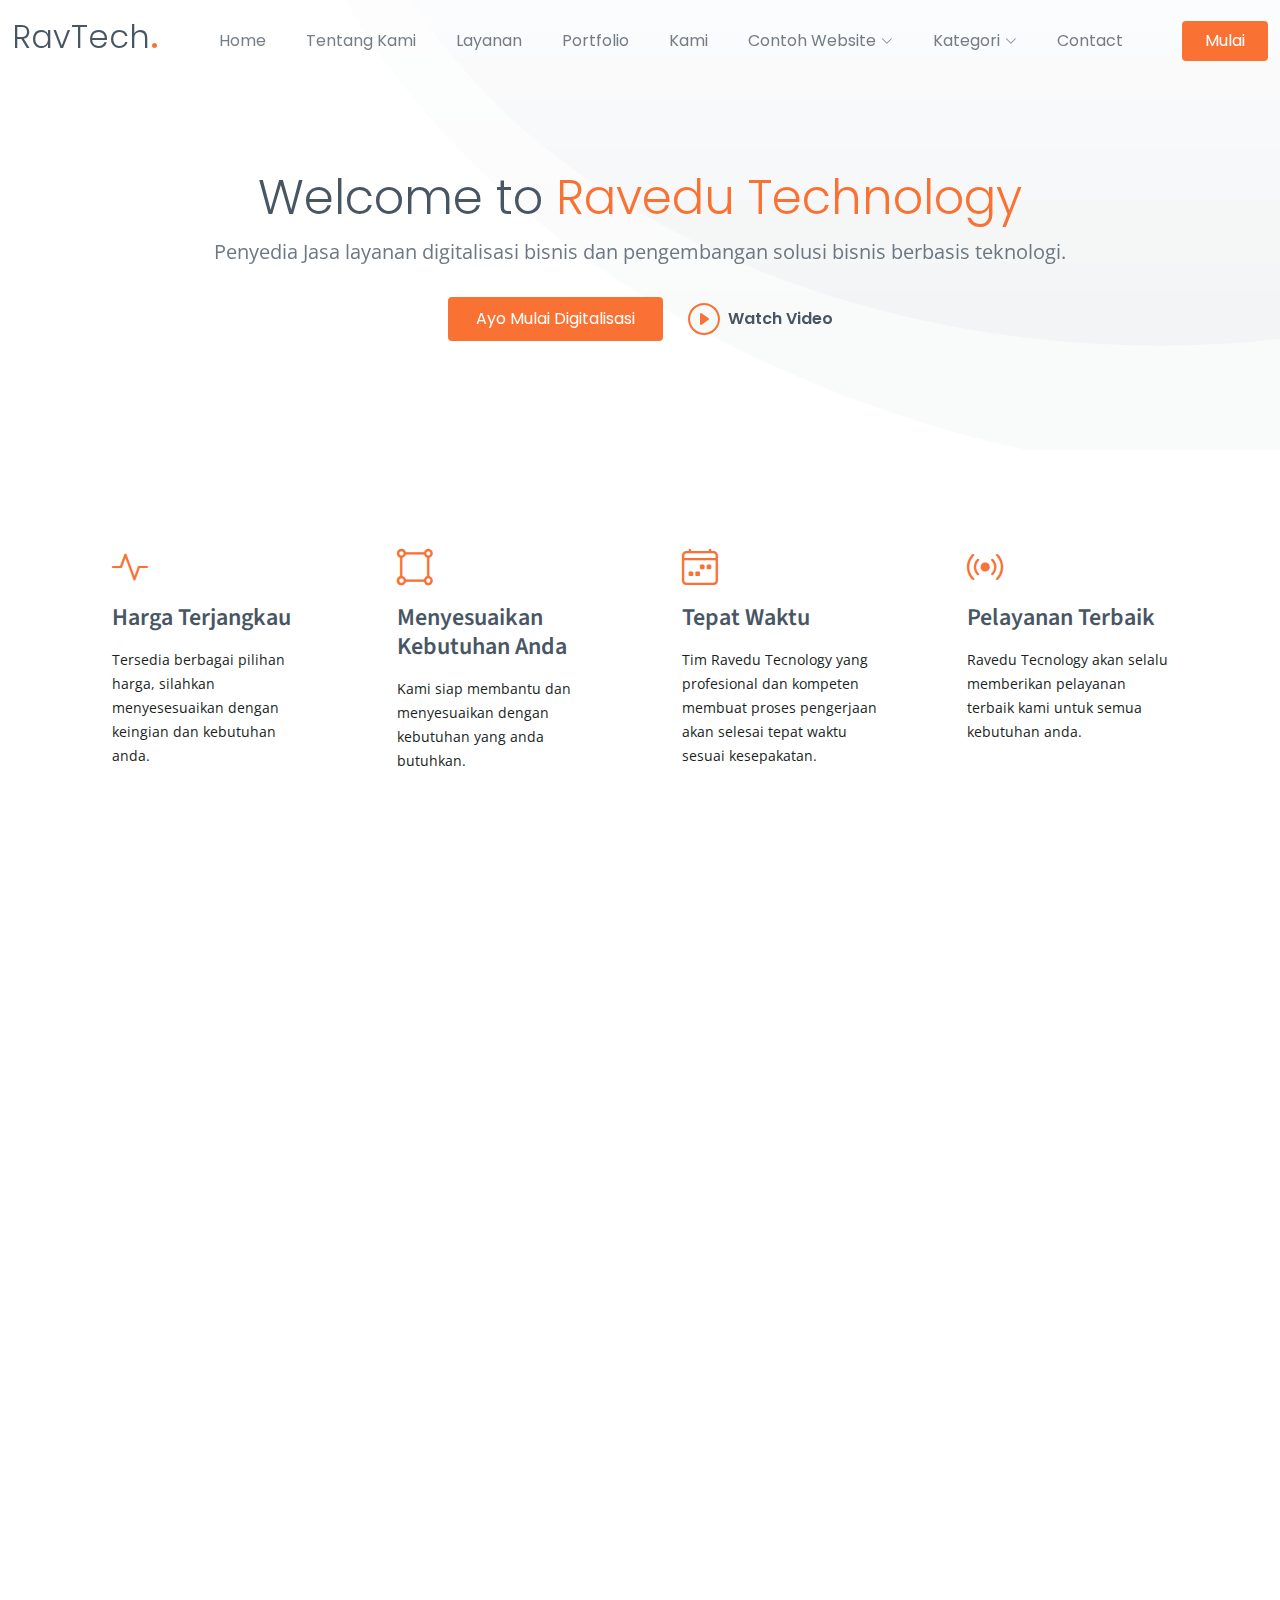
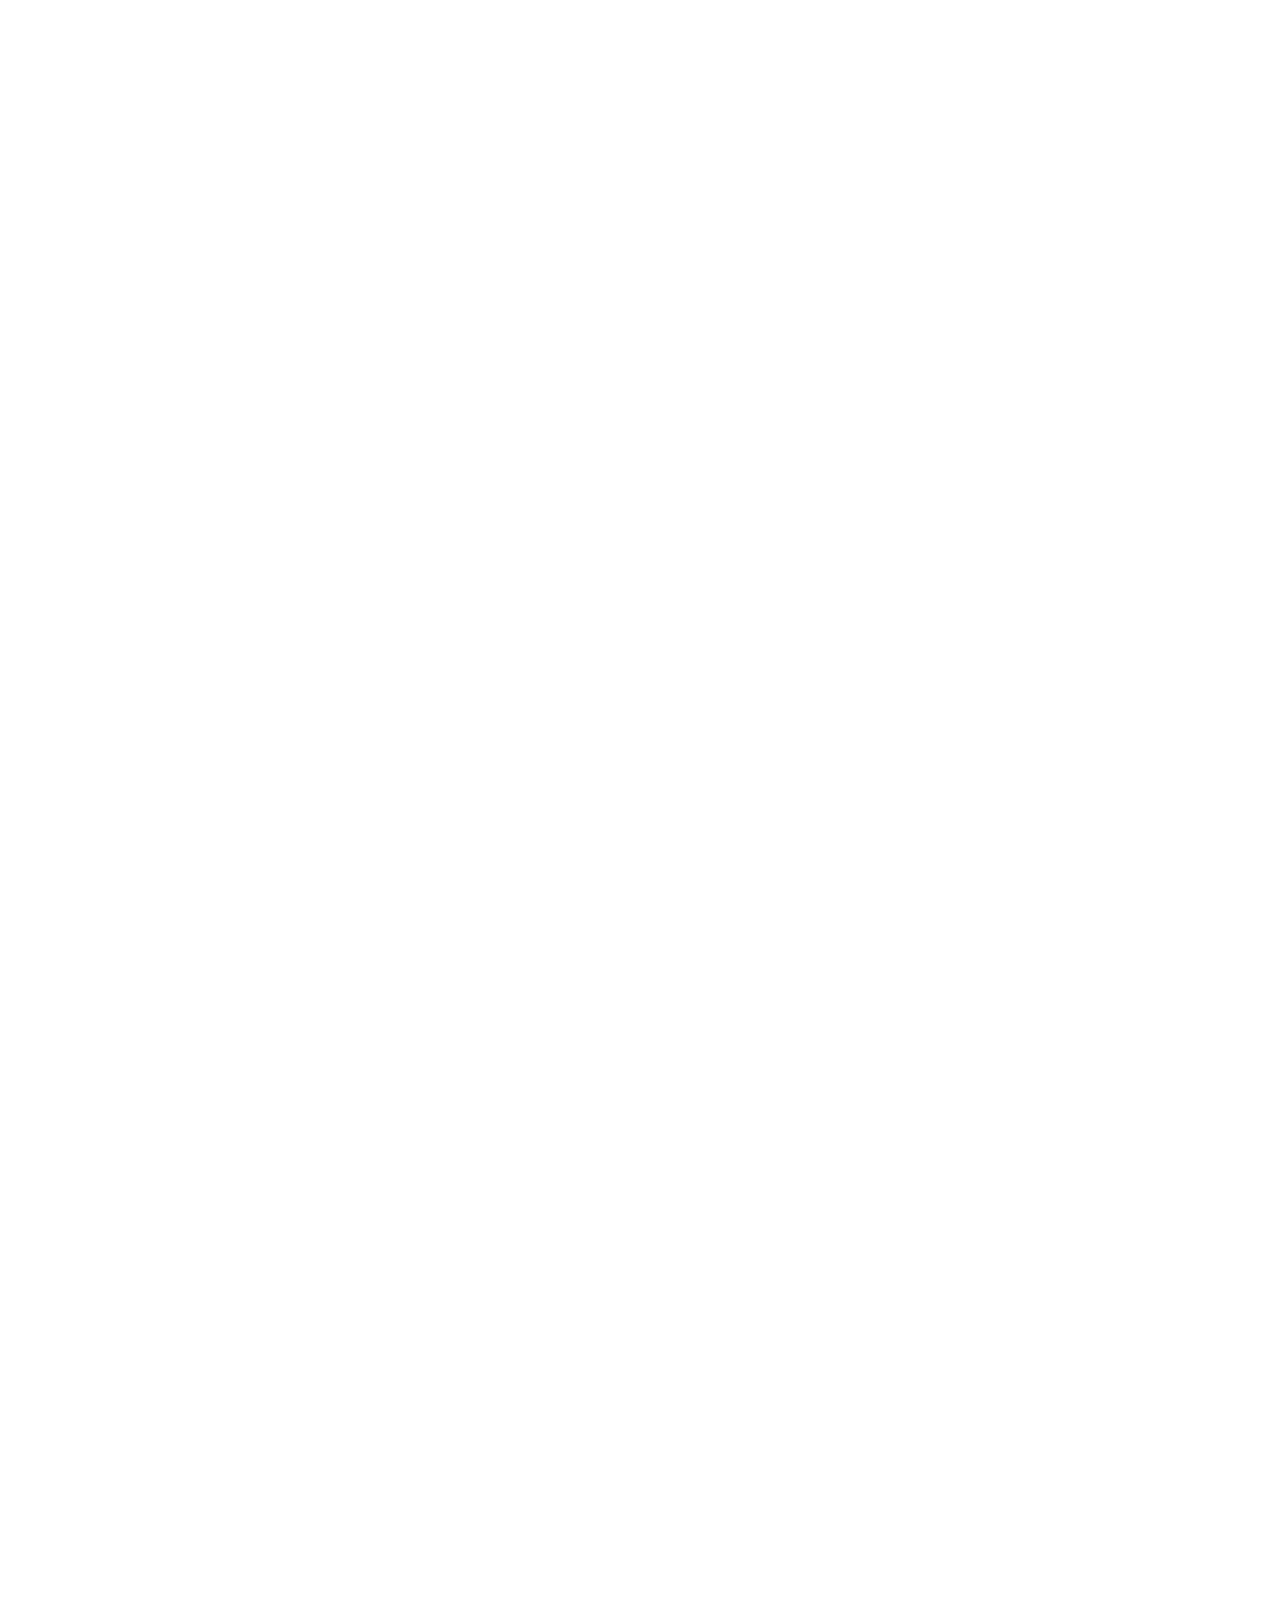
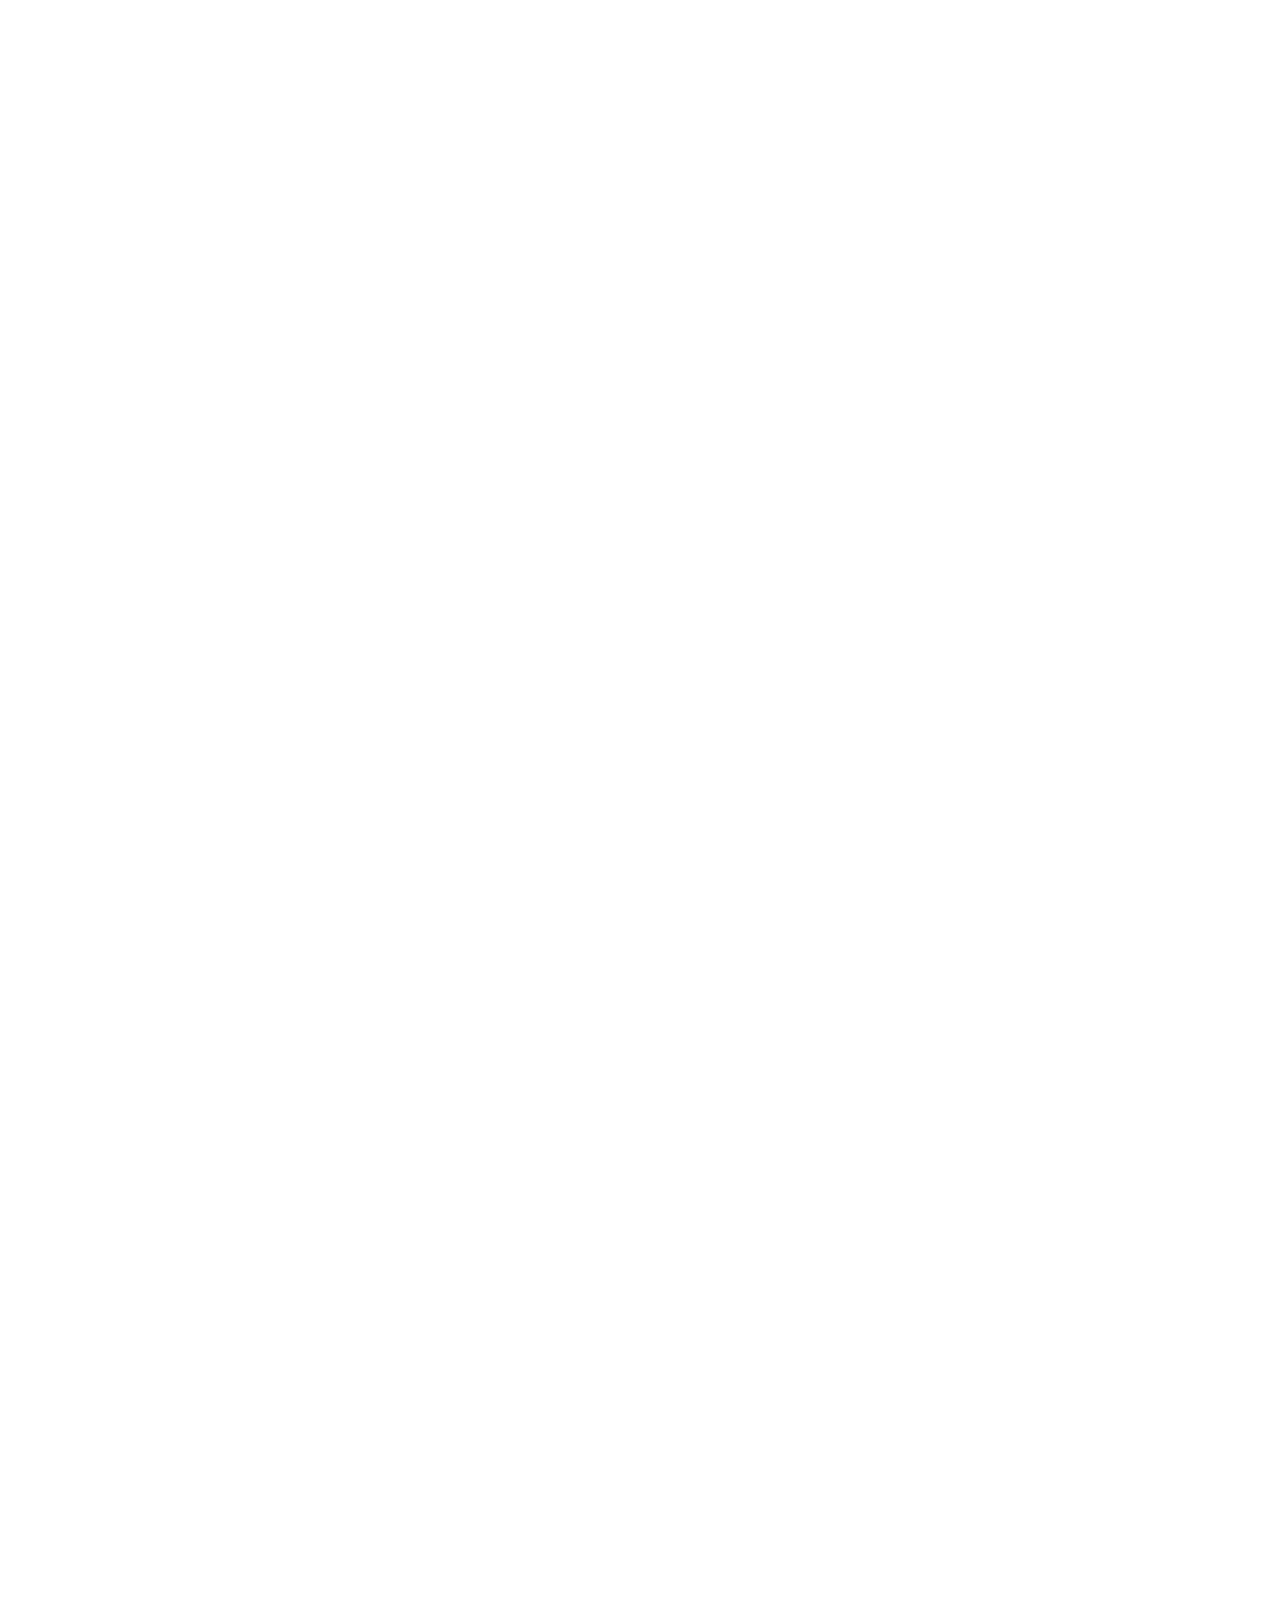
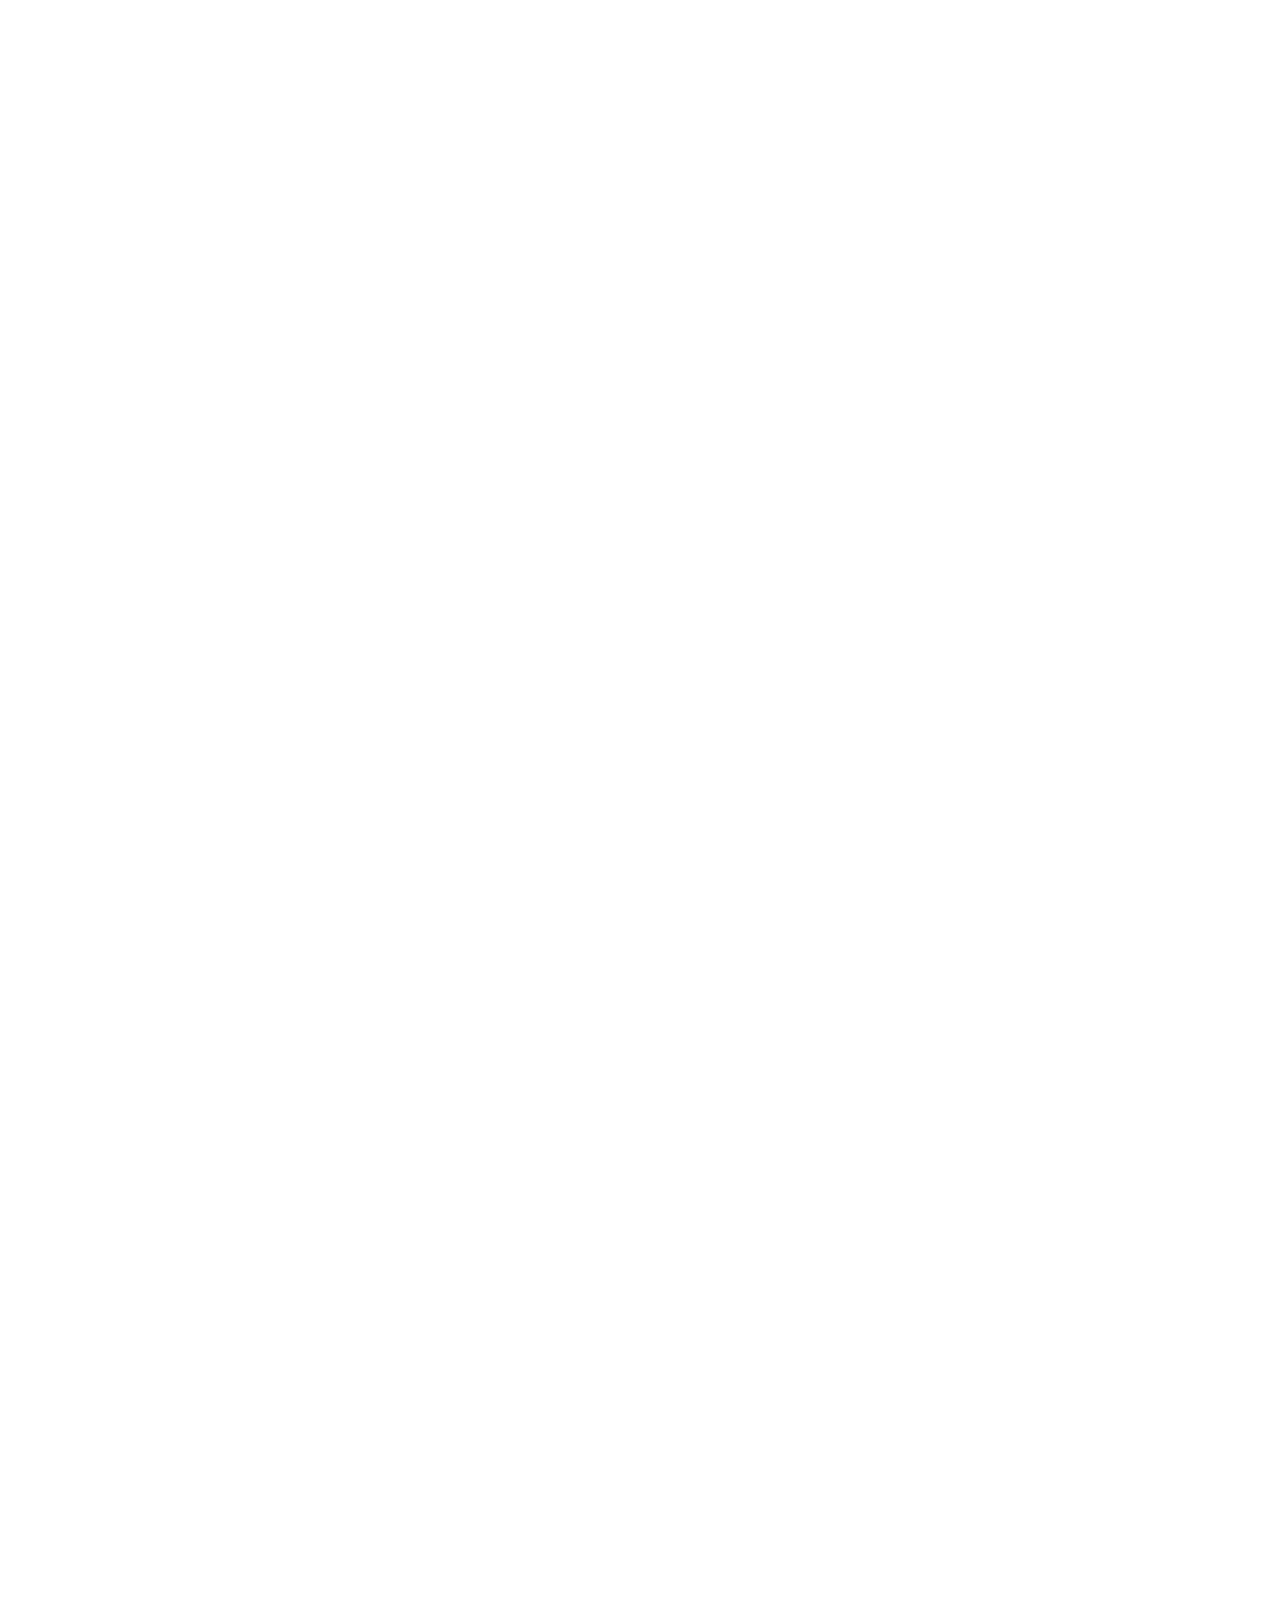
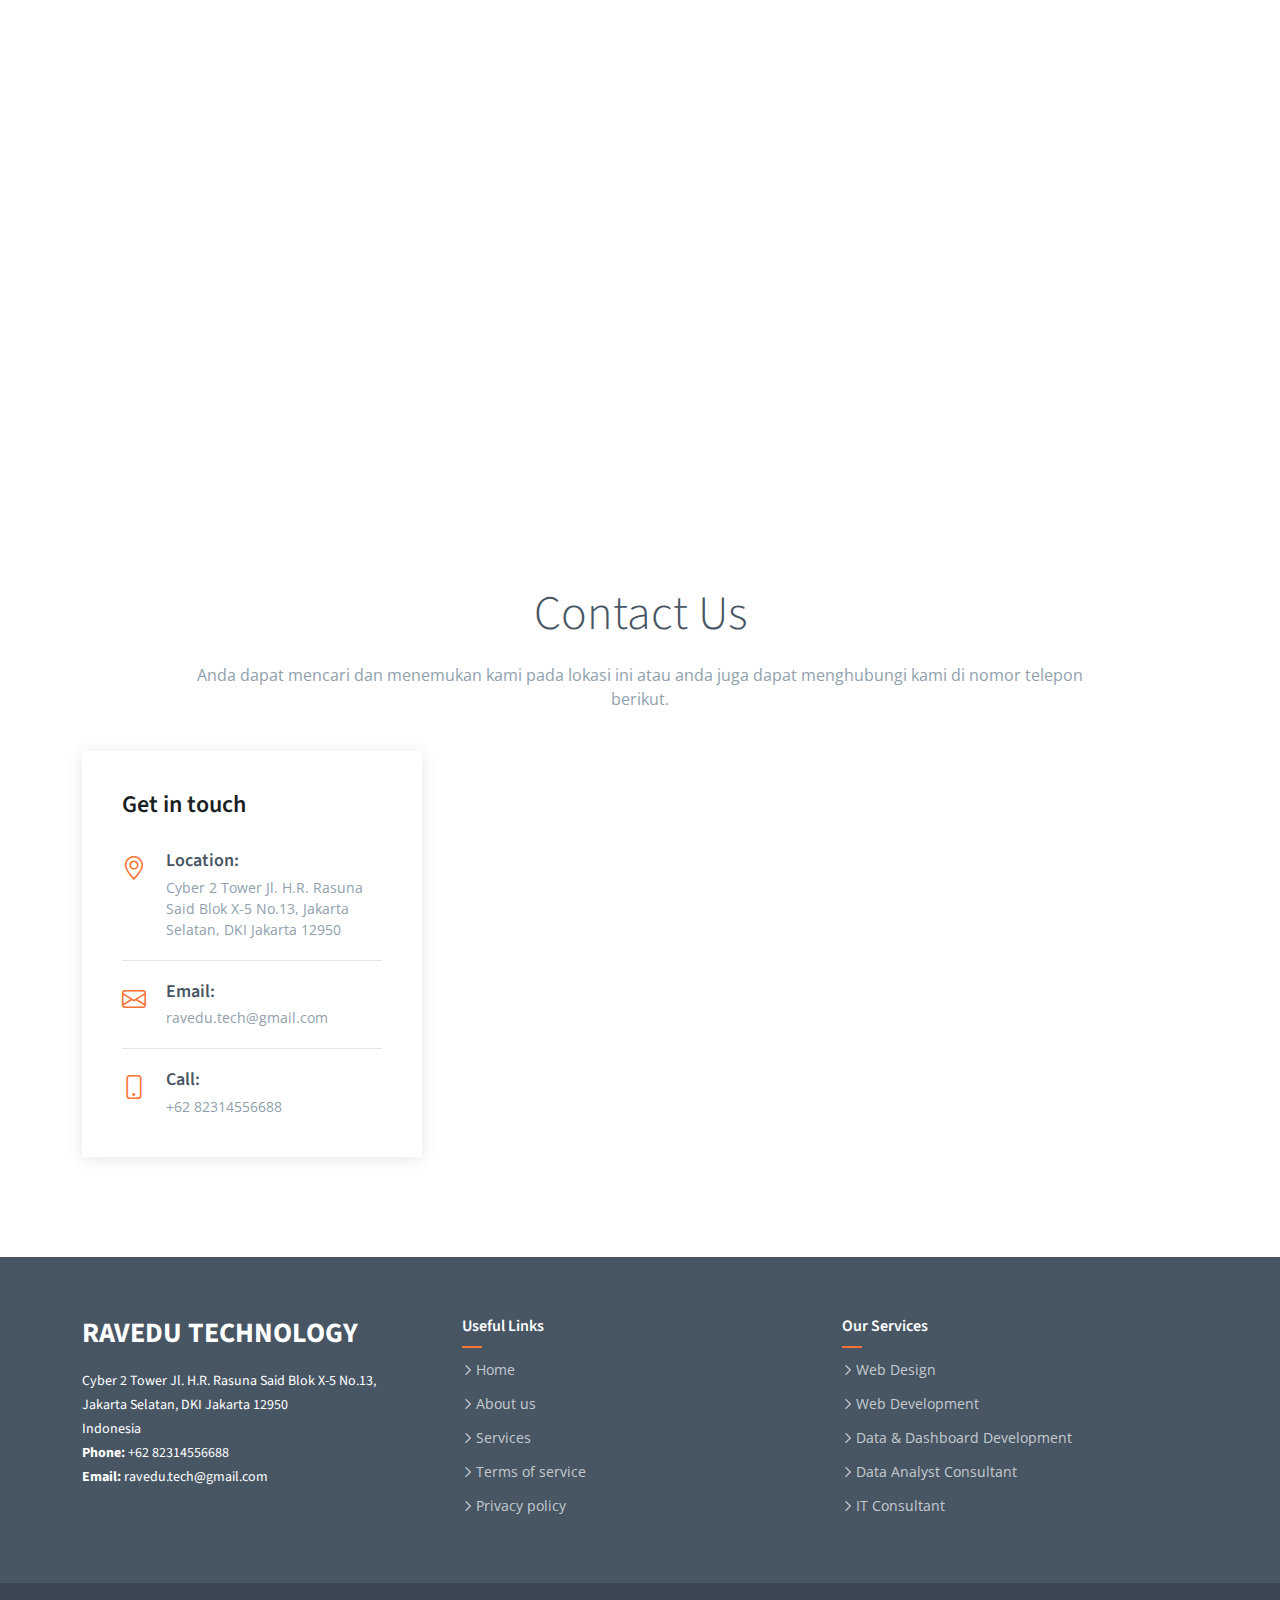
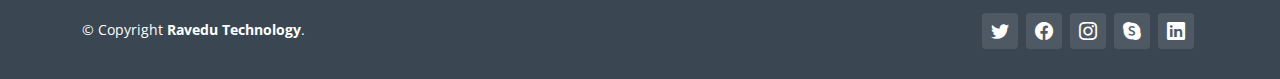
==== commit 6f478aab: "Add files via upload" ====
--- a/index.html
+++ b/index.html
@@ -79,13 +79,13 @@
                 <a href="#" target="_blank">Coming Soon</a>
               </li>
               <li>
-                <a href="https://selaw.github.io/profile/"  target="_blank">CV / ProfesionalPage</a>
+                <a href="#"  target="_blank">CV / ProfesionalPage</a>
                 <a href="#" target="_blank">Coming Soon</a>
                 <a href="#" target="_blank">Coming Soon</a>
               </li>
               <li>
                 <a href="https://ravedutechdev.github.io/Cantika/" target="_blank">Cantika LaunchingPage</a>
-                <a href="#" target="_blank">Coming Soon</a>
+                <a href="https://www.salonmuslimah.de/" target="_blank">Salon Muslimah</a>
                 <a href="#" target="_blank">Coming Soon</a>
               </li>
               <li>
@@ -97,18 +97,18 @@
           </li>
           <li class="dropdown"><a href="#"><span>Kategori</span> <i class="bi bi-chevron-down dropdown-indicator"></i></a>
             <ul>
-              <li><a href="https://selaw.github.io/profile/"  target="_blank">Web Personal / CV</a></li>
+              <li><a href="#"  target="_blank">Web Personal / CV</a></li>
               <li class="dropdown"><a href="#"><span>LandingPage</span> <i class="bi bi-chevron-down dropdown-indicator"></i></a>
                 <ul>
-                  <li><a href="#" target="_blank">Coming Soon</a></li>
+                  <li><a href="https://www.salonmuslimah.de/" target="_blank">Bisnis Profile</a></li>
                   <li><a href="#" target="_blank">Coming Soon</a></li>
                   <li><a href="#" target="_blank">Coming Soon</a></li>
                   <li><a href="#" target="_blank">Coming Soon</a></li>
                   <li><a href="#" target="_blank">Coming Soon</a></li>
                 </ul>
               </li>
-              <li><a href="#">Company Profile</a></li>
-              <li><a href="#">Website Gallery</a></li>
+              <li><a href="https://ravedutechdev.github.io/Gema/" target="_blank">Company Profile</a></li>
+              <li><a href="#" target="_blank" >Website Gallery</a></li>
               <li><a href="https://ravedutechdev.github.io/Cantika/" target="_blank">LaunchingPage</a></li>
             </ul>
           </li>
@@ -1004,14 +1004,15 @@
               </div>
             </div><!-- End Portfolio Item -->
 
-            <div class="col-xl-3 col-lg-4 col-md-6 portfolio-item filter-branding">
+            <!-- <div class="col-xl-3 col-lg-4 col-md-6 portfolio-item filter-branding">
               <img src="assets/img/portfolio/cv-profile.png" class="img-fluid" alt="">
               <div class="portfolio-info">
                 <h4>CV / Profesional Profile</h4>
                 <a href="assets/img/portfolio/cv-profile.png" title="CV / Profesional Profile : https://selaw.github.io/profile/" data-gallery="portfolio-gallery" class="glightbox preview-link"><i class="bi bi-zoom-in"></i></a>
-                <!-- <a href="portfolio-details.html" title="More Details" class="details-link"><i class="bi bi-link-45deg"></i></a> -->
-              </div>
-            </div><!-- End Portfolio Item -->
+                <a href="portfolio-details.html" title="More Details" class="details-link"><i class="bi bi-link-45deg"></i></a>
+              </div>
+            </div> -->
+            <!-- End Portfolio Item -->
 
             <div class="col-xl-3 col-lg-4 col-md-6 portfolio-item filter-books">
               <img src="assets/img/portfolio/gema.png" class="img-fluid" alt="">
@@ -1070,14 +1071,14 @@
             </div> -->
             <!-- End Portfolio Item -->
 
-            <!-- <div class="col-xl-3 col-lg-4 col-md-6 portfolio-item filter-product">
-              <img src="assets/img/portfolio/product-3.jpg" class="img-fluid" alt="">
+            <div class="col-xl-3 col-lg-4 col-md-6 portfolio-item filter-product">
+              <img src="assets/img/portfolio/salonmuslimah.png" class="img-fluid" alt="">
               <div class="portfolio-info">
                 <h4>Product 3</h4>
-                <a href="assets/img/portfolio/product-3.jpg" title="Product 3" data-gallery="portfolio-gallery" class="glightbox preview-link"><i class="bi bi-zoom-in"></i></a>
-                <a href="portfolio-details.html" title="More Details" class="details-link"><i class="bi bi-link-45deg"></i></a>
-              </div>
-            </div> -->
+                <a href="assets/img/portfolio/salonmuslimah.png" title="Salon muslimah : www.salonmuslimah.de" data-gallery="portfolio-gallery" class="glightbox preview-link"><i class="bi bi-zoom-in"></i></a>
+                <!-- <a href="portfolio-details.html" title="More Details" class="details-link"><i class="bi bi-link-45deg"></i></a> -->
+              </div>
+            </div>
             <!-- End Portfolio Item -->
 
             <!-- <div class="col-xl-3 col-lg-4 col-md-6 portfolio-item filter-branding">
